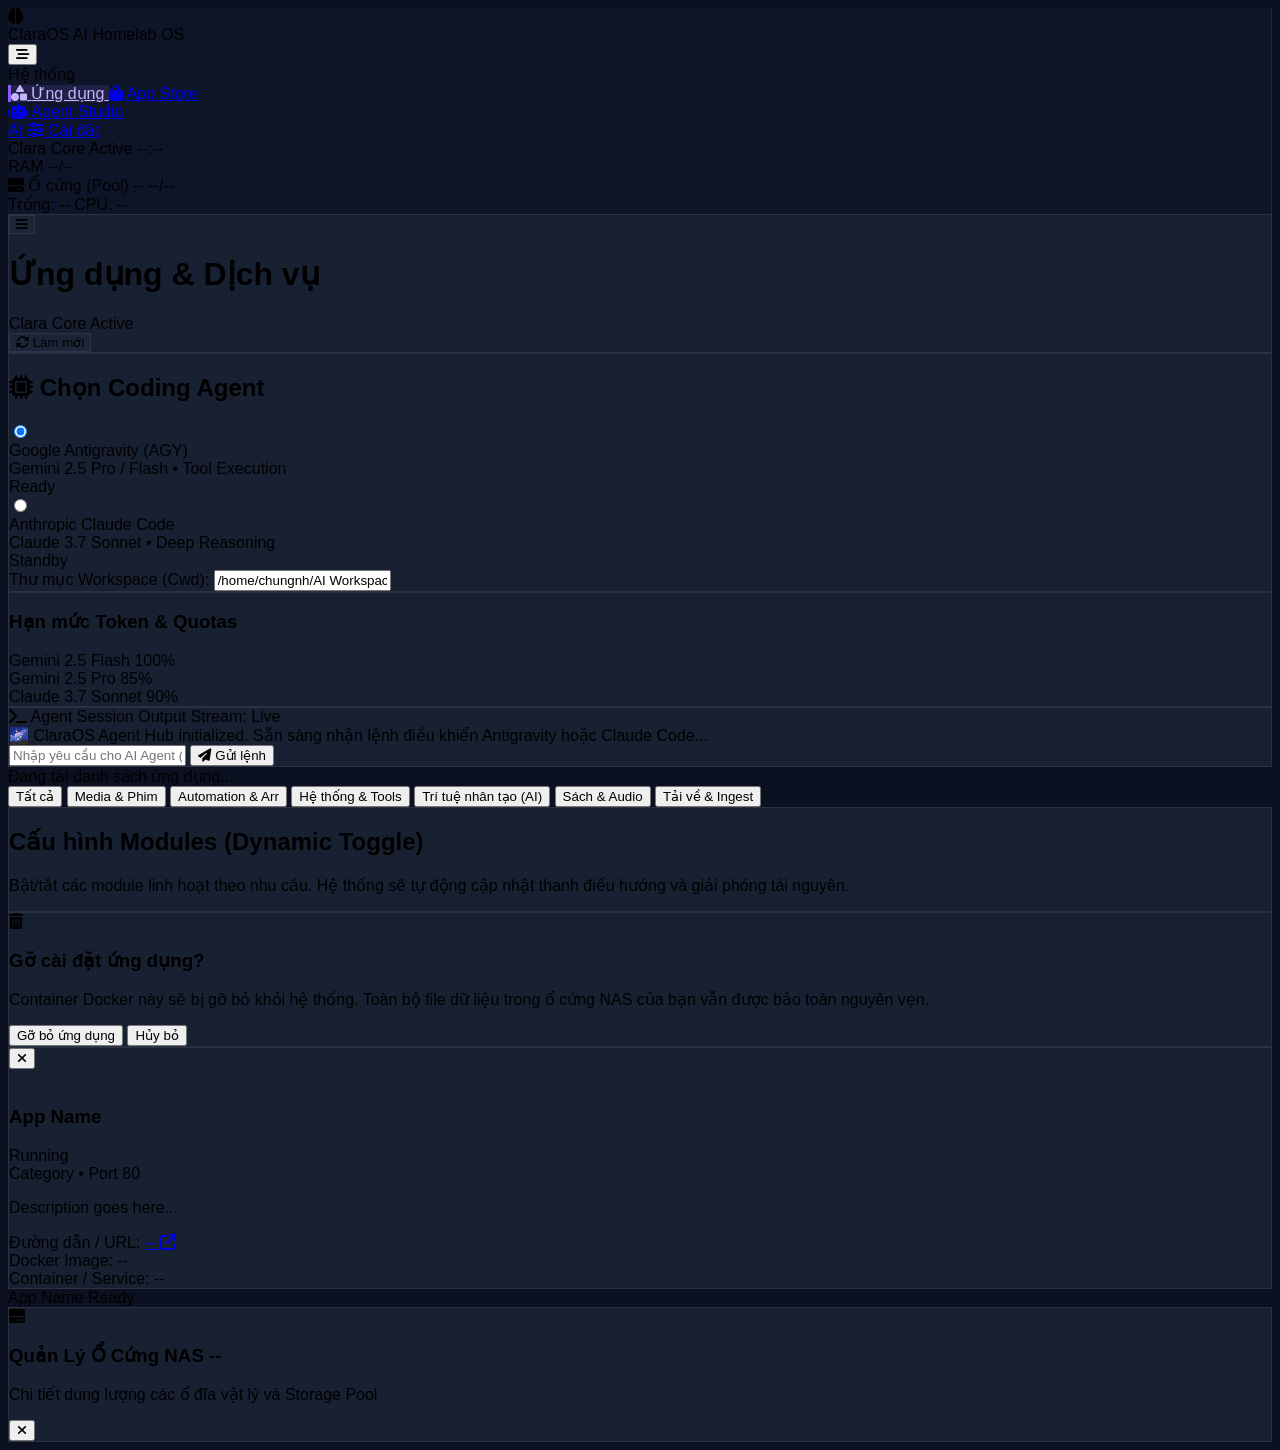
==== claraos/web/static/index.html @ 1bfeb71e "refactor(store): move search & sync into top header and remove redundant banner" ====
<!DOCTYPE html>
<html lang="vi" class="dark">
<head>
  <meta charset="UTF-8">
  <meta name="viewport" content="width=device-width, initial-scale=1.0">
  <title>ClaraOS - The AI-Native Homelab Operating System</title>
  <link rel="icon" type="image/svg+xml" href="data:image/svg+xml,%3Csvg xmlns='http://www.w3.org/2000/svg' viewBox='0 0 32 32'%3E%3Cdefs%3E%3ClinearGradient id='g' x1='0%25' y1='0%25' x2='100%25' y2='100%25'%3E%3Cstop offset='0%25' stop-color='%2306b6d4'/%3E%3Cstop offset='100%25' stop-color='%238b5cf6'/%3E%3C/linearGradient%3E%3C/defs%3E%3Crect width='32' height='32' rx='8' fill='url(%23g)'/%3E%3Cpath d='M16 6l8 4.6v9.2L16 24.4l-8-4.6v-9.2z' fill='none' stroke='%23ffffff' stroke-width='2' stroke-linejoin='round'/%3E%3Cpath d='M16 6v9.2m0 0l8 4.6m-8-4.6l-8 4.6' fill='none' stroke='%23ffffff' stroke-width='2' stroke-linejoin='round'/%3E%3Ccircle cx='16' cy='15.2' r='2' fill='%2338bdf8'/%3E%3C/svg%3E">
  <script src="https://cdn.tailwindcss.com"></script>
  <link rel="stylesheet" href="https://cdnjs.cloudflare.com/ajax/libs/font-awesome/6.4.0/css/all.min.css">
  <script>
    tailwind.config = {
      darkMode: 'class',
      theme: {
        extend: {
          colors: {
            brand: { 50: '#eef2ff', 500: '#8b5cf6', 600: '#7c3aed', 700: '#6d28d9' },
            dark: { 800: '#1e293b', 850: '#151f30', 900: '#0f172a' }
          }
        }
      }
    }
  </script>
  <style>
    body { background-color: #0b1120; font-family: -apple-system, BlinkMacSystemFont, "Segoe UI", Roboto, sans-serif; }
    .glass-panel { background: rgba(30, 41, 59, 0.7); backdrop-filter: blur(12px); border: 1px solid rgba(255, 255, 255, 0.08); }
    .glass-sidebar { background: rgba(15, 23, 42, 0.95); backdrop-filter: blur(16px); border-right: 1px solid rgba(255, 255, 255, 0.08); }
    .nav-item.active { background: rgba(139, 92, 246, 0.15); border-left: 3px solid #8b5cf6; color: #c4b5fd; }
    .nav-item:hover:not(.active) { background: rgba(255, 255, 255, 0.04); }
  </style>
</head>
<body class="text-slate-200 flex h-screen overflow-hidden antialiased select-none">

  <!-- Mobile Backdrop Overlay -->
  <div id="sidebar-backdrop" onclick="toggleMobileSidebar(false)" class="hidden fixed inset-0 bg-black/70 backdrop-blur-sm z-30 md:hidden transition-opacity"></div>

  <!-- SIDEBAR (AriaNg Style / Mobile Responsive Drawer) -->
  <aside id="sidebar" class="glass-sidebar w-64 flex flex-col justify-between transition-transform duration-300 z-40 shrink-0 fixed md:static inset-y-0 left-0 -translate-x-full md:translate-x-0 shadow-2xl md:shadow-none">
    <div class="overflow-y-auto">
      <!-- Brand Header -->
      <div class="h-16 flex items-center justify-between px-4 border-b border-slate-800/80">
        <div id="sidebar-brand-box" class="flex items-center gap-3 min-w-0">
          <div class="w-9 h-9 rounded-xl bg-gradient-to-tr from-purple-600 to-indigo-500 flex items-center justify-center text-white shadow-lg shadow-purple-500/30 shrink-0">
            <i class="fa-solid fa-brain text-lg"></i>
          </div>
          <div class="min-w-0">
            <span class="font-bold text-lg tracking-wide bg-gradient-to-r from-white via-purple-200 to-slate-400 bg-clip-text text-transparent truncate block">ClaraOS</span>
            <span class="text-[9px] uppercase tracking-wider block font-semibold text-purple-400 -mt-0.5 truncate">AI Homelab OS</span>
          </div>
        </div>
        <button id="toggle-sidebar" onclick="if(window.innerWidth < 768) toggleMobileSidebar(false);" class="text-slate-400 hover:text-white p-1 rounded-lg hover:bg-slate-800 transition shrink-0 ml-2" title="Đóng menu">
          <i class="fa-solid fa-bars-staggered"></i>
        </button>
      </div>

      <!-- Navigation Tabs -->
      <nav class="p-3 space-y-1" id="nav-list">
        
        <!-- SECTION: OS NAVIGATION -->
        <div class="px-3 pt-2 pb-1 text-[11px] font-semibold text-slate-500 uppercase tracking-wider">Hệ thống</div>

        <!-- Màn hình ứng dụng chính -->
        <a href="#apps" data-tab="apps" class="nav-item active flex items-center gap-3 px-3 py-2.5 rounded-lg text-sm font-medium text-slate-300 transition">
          <i class="fa-solid fa-shapes text-cyan-400 w-5 text-center"></i>
          <span>Ứng dụng</span>
        </a>

        <!-- App Store trong Sidebar -->
        <a href="#store" onclick="switchTab('store'); return false;" data-tab="store" class="nav-item flex items-center gap-3 px-3 py-2.5 rounded-lg text-sm font-medium text-slate-400 hover:text-white transition">
          <i class="fa-solid fa-bag-shopping text-cyan-400 w-5 text-center"></i>
          <span>App Store</span>
        </a>

        <!-- Trợ lý AI -->
        <a href="#agents" data-tab="agents" class="nav-item flex items-center justify-between px-3 py-2.5 rounded-lg text-sm font-medium text-slate-400 transition group">
          <div class="flex items-center gap-3">
            <i class="fa-solid fa-robot text-purple-400 w-5 text-center"></i>
            <span>Agent Studio</span>
          </div>
          <span class="text-[10px] bg-purple-500/20 text-purple-300 px-2 py-0.5 rounded-full font-mono">AI</span>
        </a>

        <!-- Cài đặt -->
        <a href="#settings" data-tab="settings" class="nav-item flex items-center gap-3 px-3 py-2.5 rounded-lg text-sm font-medium text-slate-400 transition">
          <i class="fa-solid fa-sliders text-amber-400 w-5 text-center"></i>
          <span>Cài đặt</span>
        </a>
      </nav>
    </div>

    <!-- System Status Footer -->
    <div class="p-3.5 border-t border-slate-800/80 bg-slate-900/60 space-y-2.5">
      <!-- Status & Uptime -->
      <div class="flex items-center justify-between text-xs text-slate-400">
        <span class="flex items-center gap-1.5 font-medium"><span class="w-2 h-2 rounded-full bg-purple-400 animate-pulse"></span> Clara Core Active</span>
        <span id="sys-uptime" class="font-mono text-[11px] text-slate-400">--:--</span>
      </div>

      <!-- RAM Metric -->
      <div class="space-y-1">
        <div class="flex justify-between text-[10px] text-slate-400 font-mono">
          <span>RAM</span>
          <span id="sys-ram-txt">--/--</span>
        </div>
        <div class="w-full bg-slate-800 rounded-full h-1.5 overflow-hidden">
          <div id="sys-ram-bar" class="bg-purple-500 h-1.5 rounded-full transition-all duration-300" style="width: 0%"></div>
        </div>
      </div>

      <!-- Storage Pool (Ổ cứng) Metric -->
      <div onclick="openDisksModal()" class="space-y-1 cursor-pointer group hover:bg-slate-800/40 p-1.5 -mx-1.5 rounded-xl transition" title="Bấm để xem chi tiết các ổ đĩa NAS">
        <div class="flex justify-between text-[10px] text-slate-400 font-mono">
          <span class="flex items-center gap-1 group-hover:text-cyan-300 transition">
            <i class="fa-solid fa-hard-drive text-[9px] text-cyan-400"></i> 
            <span>Ổ cứng (Pool)</span>
            <span id="sys-disks-count-badge" class="text-[9px] bg-slate-800 text-slate-400 px-1 rounded font-mono group-hover:bg-cyan-500/20 group-hover:text-cyan-300">--</span>
          </span>
          <span id="sys-disk-txt" class="group-hover:text-white transition">--/--</span>
        </div>
        <div class="w-full bg-slate-800 rounded-full h-1.5 overflow-hidden">
          <div id="sys-disk-bar" class="bg-cyan-500 h-1.5 rounded-full transition-all duration-300" style="width: 0%"></div>
        </div>
      </div>

      <!-- Bottom Line: Trống & CPU -->
      <div class="flex justify-between text-[10px] text-slate-500 font-mono pt-0.5">
        <span>Trống: <span id="sys-disk-free" class="text-slate-300 font-semibold">--</span></span>
        <span>CPU: <span id="sys-cpu-txt" class="text-slate-300 font-semibold">--</span></span>
      </div>
    </div>
  </aside>

  <!-- MAIN CONTENT AREA -->
  <main class="flex-1 flex flex-col min-w-0 overflow-y-auto">
    <!-- Top Navbar -->
    <header class="h-16 glass-panel border-x-0 border-t-0 flex items-center justify-between px-4 sm:px-6 shrink-0 sticky top-0 z-20">
      <div class="flex items-center gap-2.5 sm:gap-3 min-w-0">
        <!-- Mobile Sidebar Toggle Hamburger Button -->
        <button id="mobile-menu-btn" onclick="toggleMobileSidebar(true)" class="md:hidden w-9 h-9 rounded-xl glass-panel border border-slate-700/60 flex items-center justify-center text-slate-300 hover:text-white shrink-0 active:scale-95 transition" aria-label="Mở menu">
          <i class="fa-solid fa-bars text-sm"></i>
        </button>
        <h1 id="page-title" class="text-base sm:text-lg font-bold text-white truncate">Ứng dụng</h1>
        <span id="module-status-badge" class="hidden sm:inline-flex text-[11px] sm:text-xs px-2 sm:px-2.5 py-0.5 rounded-full font-medium bg-emerald-500/10 text-emerald-400 border border-emerald-500/20 shrink-0">Active</span>
      </div>
      <div id="header-actions" class="flex items-center gap-2.5">
        <button onclick="refreshCurrentTab()" class="px-3.5 py-1.5 text-xs font-medium rounded-xl glass-panel hover:bg-slate-700/50 text-slate-300 transition flex items-center gap-1.5">
          <i class="fa-solid fa-rotate text-slate-400"></i> Làm mới
        </button>
      </div>
    </header>

    <!-- TAB: AGENTS STUDIO -->
    <div id="tab-agents" class="tab-pane hidden p-6 space-y-6">
      <div class="grid grid-cols-1 lg:grid-cols-3 gap-6">
        
        <!-- Left: Agent Selector & Controls -->
        <div class="space-y-4">
          <div class="glass-panel p-5 rounded-2xl space-y-4 border-l-4 border-purple-500">
            <h2 class="text-sm font-bold text-white uppercase tracking-wider flex items-center gap-2">
              <i class="fa-solid fa-microchip text-purple-400"></i> Chọn Coding Agent
            </h2>
            <div class="space-y-2" id="agent-engine-selector">
              <label class="flex items-center justify-between p-3 rounded-xl border border-purple-500/40 bg-purple-500/10 cursor-pointer">
                <div class="flex items-center gap-3">
                  <input type="radio" name="agent_choice" value="antigravity" checked class="text-purple-600 focus:ring-purple-500">
                  <div>
                    <div class="text-sm font-bold text-white">Google Antigravity (AGY)</div>
                    <div class="text-[11px] text-slate-400">Gemini 2.5 Pro / Flash • Tool Execution</div>
                  </div>
                </div>
                <span class="text-xs text-emerald-400 font-mono font-medium">Ready</span>
              </label>

              <label class="flex items-center justify-between p-3 rounded-xl border border-slate-800 bg-slate-900/40 hover:bg-slate-800/40 cursor-pointer">
                <div class="flex items-center gap-3">
                  <input type="radio" name="agent_choice" value="claude" class="text-purple-600 focus:ring-purple-500">
                  <div>
                    <div class="text-sm font-bold text-white">Anthropic Claude Code</div>
                    <div class="text-[11px] text-slate-400">Claude 3.7 Sonnet • Deep Reasoning</div>
                  </div>
                </div>
                <span class="text-xs text-indigo-400 font-mono font-medium">Standby</span>
              </label>
            </div>

            <div>
              <label class="block text-xs font-semibold text-slate-400 mb-1">Thư mục Workspace (Cwd):</label>
              <input type="text" id="agent-workspace-input" value="/home/chungnh/AI Workspace" class="w-full bg-slate-900 border border-slate-700/80 rounded-xl px-3 py-2 text-xs text-slate-200 font-mono focus:outline-none focus:border-purple-500">
            </div>
          </div>

          <!-- Token Quotas Card -->
          <div class="glass-panel p-5 rounded-2xl space-y-3">
            <h3 class="text-xs font-bold text-slate-400 uppercase tracking-wider">Hạn mức Token & Quotas</h3>
            <div class="space-y-2 text-xs">
              <div class="flex justify-between items-center py-1 border-b border-slate-800/60">
                <span class="text-slate-300">Gemini 2.5 Flash</span>
                <span class="text-emerald-400 font-mono font-bold">100%</span>
              </div>
              <div class="flex justify-between items-center py-1 border-b border-slate-800/60">
                <span class="text-slate-300">Gemini 2.5 Pro</span>
                <span class="text-emerald-400 font-mono font-bold">85%</span>
              </div>
              <div class="flex justify-between items-center py-1">
                <span class="text-slate-300">Claude 3.7 Sonnet</span>
                <span class="text-purple-400 font-mono font-bold">90%</span>
              </div>
            </div>
          </div>
        </div>

        <!-- Right: Interactive Prompt & Terminal / Output -->
        <div class="lg:col-span-2 glass-panel p-5 rounded-2xl flex flex-col justify-between h-[650px]">
          <div class="border-b border-slate-800 pb-3 flex justify-between items-center">
            <span class="text-xs font-semibold text-slate-400 uppercase tracking-wider flex items-center gap-2">
              <i class="fa-solid fa-terminal text-purple-400"></i> Agent Session Output
            </span>
            <span class="text-[11px] text-slate-500 font-mono">Stream: Live</span>
          </div>

          <!-- Output Console -->
          <div id="agent-console" class="flex-1 my-3 bg-slate-950/80 rounded-xl p-4 font-mono text-xs text-slate-300 overflow-y-auto space-y-2 border border-slate-800/80">
            <div class="text-purple-400">🌌 ClaraOS Agent Hub initialized. Sẵn sàng nhận lệnh điều khiển Antigravity hoặc Claude Code...</div>
          </div>

          <!-- Prompt Box -->
          <div class="space-y-2 pt-2">
            <div class="flex gap-2">
              <input type="text" id="agent-prompt-input" placeholder="Nhập yêu cầu cho AI Agent (Ví dụ: Kiểm tra tiến trình rclone, audit code, tối ưu database)..." class="flex-1 bg-slate-900 border border-slate-700/80 rounded-xl px-4 py-3 text-sm text-slate-200 focus:outline-none focus:border-purple-500">
              <button onclick="sendAgentPrompt()" class="px-5 py-3 bg-purple-600 hover:bg-purple-500 text-white text-sm font-semibold rounded-xl shadow-lg transition flex items-center gap-2">
                <i class="fa-solid fa-paper-plane"></i> Gửi lệnh
              </button>
            </div>
          </div>
        </div>

      </div>
    </div>

    <!-- TAB: APPS & DOCKER -->
    <div id="tab-apps" class="tab-pane p-3 sm:p-6 md:p-8 space-y-4">
      <!-- App Launcher Grid (macOS Launchpad / iPadOS Style) -->
      <div id="app-catalog-grid" class="grid grid-cols-3 sm:grid-cols-4 md:grid-cols-5 lg:grid-cols-6 xl:grid-cols-7 2xl:grid-cols-8 gap-y-7 sm:gap-y-12 gap-x-2.5 sm:gap-x-8 justify-items-center w-full py-4 sm:py-8 px-1 sm:px-4">
        <div class="col-span-full py-12 text-center text-slate-500 text-sm">Đang tải danh sách ứng dụng...</div>
      </div>
    </div>

    <!-- TAB: APP STORE -->
    <div id="tab-store" class="tab-pane hidden p-4 sm:p-6 md:p-8 space-y-4 w-full">
      <!-- Category Pills Filter -->
      <div class="flex items-center gap-2 overflow-x-auto pb-1" id="store-category-filters">
        <button onclick="setStoreCategory('all')" data-cat="all" class="store-cat-btn px-4 py-2 rounded-xl text-xs font-semibold transition bg-cyan-600 text-white shadow-md shadow-cyan-600/20">Tất cả</button>
        <button onclick="setStoreCategory('Media')" data-cat="Media" class="store-cat-btn px-4 py-2 rounded-xl text-xs font-medium transition bg-slate-800/80 text-slate-400 hover:text-white border border-slate-700/50">Media & Phim</button>
        <button onclick="setStoreCategory('Automation')" data-cat="Automation" class="store-cat-btn px-4 py-2 rounded-xl text-xs font-medium transition bg-slate-800/80 text-slate-400 hover:text-white border border-slate-700/50">Automation & Arr</button>
        <button onclick="setStoreCategory('Tools')" data-cat="Tools" class="store-cat-btn px-4 py-2 rounded-xl text-xs font-medium transition bg-slate-800/80 text-slate-400 hover:text-white border border-slate-700/50">Hệ thống & Tools</button>
        <button onclick="setStoreCategory('AI')" data-cat="AI" class="store-cat-btn px-4 py-2 rounded-xl text-xs font-medium transition bg-slate-800/80 text-slate-400 hover:text-white border border-slate-700/50">Trí tuệ nhân tạo (AI)</button>
        <button onclick="setStoreCategory('Books')" data-cat="Books" class="store-cat-btn px-4 py-2 rounded-xl text-xs font-medium transition bg-slate-800/80 text-slate-400 hover:text-white border border-slate-700/50">Sách & Audio</button>
        <button onclick="setStoreCategory('Downloads')" data-cat="Downloads" class="store-cat-btn px-4 py-2 rounded-xl text-xs font-medium transition bg-slate-800/80 text-slate-400 hover:text-white border border-slate-700/50">Tải về & Ingest</button>
      </div>

      <!-- Store Items Grid -->
      <div id="store-items-grid" class="grid grid-cols-1 md:grid-cols-2 lg:grid-cols-3 gap-4">
        <!-- Injected via JavaScript -->
      </div>
    </div>

    <!-- TAB: SETTINGS & MODULE TOGGLE -->
    <div id="tab-settings" class="tab-pane hidden p-6 space-y-6">
      <div class="glass-panel p-6 rounded-2xl space-y-6">
        <div>
          <h2 class="text-lg font-bold text-white mb-1">Cấu hình Modules (Dynamic Toggle)</h2>
          <p class="text-xs text-slate-400">Bật/tắt các module linh hoạt theo nhu cầu. Hệ thống sẽ tự động cập nhật thanh điều hướng và giải phóng tài nguyên.</p>
        </div>

        <div id="module-toggle-list" class="grid grid-cols-1 md:grid-cols-3 gap-4">
          <!-- Rendered dynamically -->
        </div>
      </div>
    </div>

  </main>

  <!-- iOS-Style Uninstall Confirmation Modal -->
  <div id="modal-uninstall" class="fixed inset-0 z-50 flex items-center justify-center p-4 bg-black/60 backdrop-blur-sm hidden transition-opacity">
    <div class="glass-panel w-full max-w-sm rounded-2xl p-6 border border-slate-700/80 shadow-2xl space-y-4 text-center transform scale-95 transition-transform">
      <div class="w-12 h-12 rounded-full bg-rose-500/10 text-rose-400 flex items-center justify-center mx-auto text-xl border border-rose-500/20">
        <i class="fa-solid fa-trash-can"></i>
      </div>
      <div>
        <h3 id="modal-uninstall-title" class="text-base font-bold text-white">Gỡ cài đặt ứng dụng?</h3>
        <p class="text-xs text-slate-400 mt-1.5 leading-relaxed">
          Container Docker này sẽ bị gỡ bỏ khỏi hệ thống. Toàn bộ file dữ liệu trong ổ cứng NAS của bạn vẫn được bảo toàn nguyên vẹn.
        </p>
      </div>
      <div class="space-y-2 pt-2">
        <button id="modal-btn-confirm-delete" class="w-full py-2.5 bg-rose-600 hover:bg-rose-500 text-white text-xs font-bold rounded-xl transition shadow-lg shadow-rose-600/30">
          Gỡ bỏ ứng dụng
        </button>
        <button onclick="closeUninstallModal()" class="w-full py-2 bg-slate-800 hover:bg-slate-700 text-slate-300 text-xs font-semibold rounded-xl transition">
          Hủy bỏ
        </button>
      </div>
    </div>
  </div>

  <!-- APP DETAIL POPUP MODAL -->
  <div id="modal-app-detail" onclick="if(event.target === this) closeAppDetail()" class="hidden fixed inset-0 z-50 bg-black/75 backdrop-blur-md flex items-center justify-center p-4 sm:p-6 animate-in fade-in duration-150">
    <div class="glass-panel w-full max-w-lg rounded-3xl border border-slate-700/80 shadow-2xl overflow-hidden bg-slate-900/95 flex flex-col">
      <!-- Header with Background Glow -->
      <div class="p-6 border-b border-slate-800/80 relative overflow-hidden bg-gradient-to-b from-slate-800/40 to-transparent">
        <button onclick="closeAppDetail()" class="absolute top-5 right-5 w-8 h-8 rounded-full bg-slate-800/80 hover:bg-slate-700 text-slate-400 hover:text-white flex items-center justify-center transition">
          <i class="fa-solid fa-xmark text-sm"></i>
        </button>

        <div class="flex items-start gap-4">
          <!-- Squircle Icon Container -->
          <div id="detail-app-icon-box" class="w-20 h-20 rounded-[22px] bg-gradient-to-br from-slate-800 to-slate-900 border border-white/10 p-3.5 shrink-0 flex items-center justify-center shadow-lg relative">
            <img id="detail-app-icon" src="" alt="" class="w-full h-full object-contain filter drop-shadow">
          </div>
          
          <div class="min-w-0 pr-6">
            <div class="flex items-center gap-2 flex-wrap">
              <h3 id="detail-app-name" class="text-xl font-bold text-white truncate">App Name</h3>
              <span id="detail-app-status-badge" class="text-[10px] font-mono px-2 py-0.5 rounded-full bg-emerald-500/10 text-emerald-400 border border-emerald-500/20">Running</span>
            </div>
            <div class="flex items-center gap-2 mt-1">
              <span id="detail-app-category" class="text-xs text-cyan-400 font-medium">Category</span>
              <span class="text-slate-600">•</span>
              <span id="detail-app-port" class="text-xs text-slate-400 font-mono">Port 80</span>
            </div>
            <p id="detail-app-desc" class="text-xs text-slate-300 mt-2 leading-relaxed line-clamp-3">Description goes here...</p>
          </div>
        </div>
      </div>

      <!-- Metadata Body -->
      <div class="p-6 space-y-4 text-xs">
        <div class="bg-slate-950/60 rounded-2xl p-4 border border-slate-800/80 space-y-2.5 font-mono">
          <div class="flex justify-between items-center text-slate-400">
            <span class="text-slate-500">Đường dẫn / URL:</span>
            <a id="detail-app-url-link" href="#" target="_blank" rel="noopener noreferrer" class="text-cyan-400 hover:underline truncate max-w-[240px] flex items-center gap-1">
              <span id="detail-app-url-txt">--</span>
              <i class="fa-solid fa-arrow-up-right-from-square text-[10px]"></i>
            </a>
          </div>
          <div class="flex justify-between items-center text-slate-400">
            <span class="text-slate-500">Docker Image:</span>
            <span id="detail-app-image" class="text-slate-200 truncate max-w-[240px]">--</span>
          </div>
          <div class="flex justify-between items-center text-slate-400">
            <span class="text-slate-500">Container / Service:</span>
            <span id="detail-app-container" class="text-slate-200 truncate max-w-[240px]">--</span>
          </div>
        </div>

        <!-- Action Buttons in Modal Footer -->
        <div id="detail-app-actions" class="pt-2 flex items-center gap-2 w-full">
          <!-- Rendered dynamically -->
        </div>
      </div>
    </div>
  </div>

  <!-- App Context Menu (Right-click Popup) -->
  <div id="app-context-menu" class="hidden fixed z-50 min-w-[210px] bg-slate-900/95 backdrop-blur-xl border border-slate-700/80 shadow-2xl rounded-2xl p-1.5 text-xs text-slate-200 font-medium select-none shadow-black/80">
    <div class="px-3 py-2 font-bold text-slate-400 border-b border-slate-800/80 text-[11px] truncate flex items-center justify-between">
      <span id="context-menu-name" class="truncate text-white font-semibold">App Name</span>
      <span id="context-menu-status" class="text-[10px] font-mono px-1.5 py-0.5 rounded bg-slate-800 text-slate-400">Ready</span>
    </div>
    <div id="context-menu-actions" class="py-1 space-y-0.5">
      <!-- Injected dynamically -->
    </div>
  </div>

  <!-- ALL DISKS BREAKDOWN MODAL -->
  <div id="modal-disks" onclick="if(event.target === this) closeDisksModal()" class="hidden fixed inset-0 z-50 bg-black/75 backdrop-blur-md flex items-center justify-center p-4 sm:p-6 animate-in fade-in duration-150">
    <div class="glass-panel w-full max-w-xl rounded-3xl border border-slate-700/80 shadow-2xl overflow-hidden bg-slate-900/95 flex flex-col">
      <!-- Modal Header -->
      <div class="p-6 border-b border-slate-800/80 flex items-center justify-between bg-slate-900/50">
        <div class="flex items-center gap-3">
          <div class="w-10 h-10 rounded-2xl bg-cyan-500/10 text-cyan-400 flex items-center justify-center text-lg border border-cyan-500/20 shadow-md shadow-cyan-500/10">
            <i class="fa-solid fa-hard-drive"></i>
          </div>
          <div>
            <h3 class="text-base font-bold text-white flex items-center gap-2">
              Quản Lý Ổ Cứng NAS
              <span id="disks-modal-count" class="text-[10px] font-mono bg-cyan-500/10 text-cyan-300 px-2 py-0.5 rounded-full border border-cyan-500/20">--</span>
            </h3>
            <p class="text-xs text-slate-400">Chi tiết dung lượng các ổ đĩa vật lý và Storage Pool</p>
          </div>
        </div>
        <button onclick="closeDisksModal()" class="w-8 h-8 rounded-full bg-slate-800 hover:bg-slate-700 text-slate-400 hover:text-white flex items-center justify-center transition">
          <i class="fa-solid fa-xmark text-sm"></i>
        </button>
      </div>

      <!-- Disks List Body -->
      <div class="p-6 overflow-y-auto max-h-[70vh] space-y-3" id="disks-modal-list">
        <!-- Rendered dynamically -->
      </div>
    </div>
  </div>

  <script>
    let currentTab = 'apps';
    let appCatalogMap = {};
    let currentDisksData = [];

    const COMPOSE_FILE_UUIDS = {
      'prowlarr': '9f8e8f42-3c5a-4072-9564-8d036e308424',
      'plex': 'd563f297-6b32-45a8-b040-9cce362c93f4',
      'calibre-web': '0811ec4f-13f7-4d51-b21a-73b605f0f55d',
      'jellyfin': '5e6e3fec-92c2-46e2-a730-a49bdf7873f2',
      'sonarr': '6325250f-9c37-4312-8e9d-9e065b32fd69',
      'radarr': '5d2ce306-fcbd-4e5a-b3df-a37a15353ef0',
      'jellyseerr': '9a18f138-fa1c-4737-9b57-7fd8a2321f46',
      'filebrowser': 'fead0825-8752-4ed6-b114-0335be6f3984',
      'file': 'fead0825-8752-4ed6-b114-0335be6f3984',
      'agy-manager': 'ff0639fa-7d27-494c-9eb3-e773c16c2033',
      'torbox': '17844f34-f4a5-4d55-a204-69c27b1f78f2',
      'debrid-ingest': '17844f34-f4a5-4d55-a204-69c27b1f78f2',
      'media-organizer': '4447bde7-3520-447a-a095-0d2115b01ace',
      'cloud-sync': '9b5d3880-60b8-4c2f-b472-bb5cf202970a',
      'rclone': '9b5d3880-60b8-4c2f-b472-bb5cf202970a',
      'claraos': 'bdbf710a-9bf1-4ba6-ab52-617971cab3e4'
    };

    function openComposeEdit(appId) {
      const uuid = COMPOSE_FILE_UUIDS[appId];
      const host = window.location.hostname;
      let omvBase = '';
      if (isLocalOrIp(host)) {
        omvBase = `http://${host}:80`;
      } else {
        const parts = host.split('.');
        const baseDomain = parts.length > 2 ? parts.slice(-2).join('.') : host;
        omvBase = `${window.location.protocol}//omv.${baseDomain}`;
      }
      const targetUrl = uuid 
        ? `${omvBase}/#/services/compose/files/edit/${uuid}`
        : `${omvBase}/#/services/compose/files`;
      window.open(targetUrl, '_blank', 'noopener,noreferrer');
    }

    function openDisksModal() {
      renderDisksModal();
      const m = document.getElementById('modal-disks');
      if (m) m.classList.remove('hidden');
    }

    function closeDisksModal() {
      const m = document.getElementById('modal-disks');
      if (m) m.classList.add('hidden');
    }

    function renderDisksModal() {
      const list = document.getElementById('disks-modal-list');
      if (!list) return;

      if (!currentDisksData || currentDisksData.length === 0) {
        list.innerHTML = '<div class="py-8 text-center text-slate-500 text-sm">Đang tải dữ liệu ổ đĩa...</div>';
        return;
      }

      list.innerHTML = currentDisksData.map(d => {
        const pct = Math.round(d.percent);
        let barColor = 'bg-cyan-500';
        let badgeColor = 'bg-cyan-500/10 text-cyan-400 border-cyan-500/20';
        let icon = 'fa-hard-drive';

        if (d.type === 'SSD') {
          badgeColor = 'bg-purple-500/10 text-purple-400 border-purple-500/20';
          icon = 'fa-microchip';
        } else if (d.type === 'Pool') {
          badgeColor = 'bg-blue-500/10 text-blue-400 border-blue-500/20';
          icon = 'fa-layer-group';
        }

        if (pct >= 95) {
          barColor = 'bg-rose-500';
        } else if (pct >= 85) {
          barColor = 'bg-amber-500';
        }

        return `
          <div class="p-4 rounded-2xl bg-slate-800/40 border border-slate-700/60 hover:border-slate-600 transition flex flex-col gap-2.5">
            <div class="flex items-center justify-between">
              <div class="flex items-center gap-2.5">
                <div class="w-8 h-8 rounded-xl bg-slate-800 border border-slate-700/50 flex items-center justify-center text-slate-300">
                  <i class="fa-solid ${icon} text-xs"></i>
                </div>
                <div>
                  <div class="text-sm font-bold text-white flex items-center gap-2">
                    ${d.name}
                    <span class="text-[10px] font-mono px-2 py-0.5 rounded-full border ${badgeColor}">${d.type}</span>
                  </div>
                  <div class="text-[11px] font-mono text-slate-400">${d.path}</div>
                </div>
              </div>
              <div class="text-right">
                <div class="text-xs font-mono font-semibold text-white">${d.used_human} / ${d.total_human}</div>
                <div class="text-[10px] font-mono text-slate-400">Còn trống: <span class="text-emerald-400 font-semibold">${d.free_human}</span></div>
              </div>
            </div>

            <!-- Progress Bar -->
            <div class="space-y-1">
              <div class="flex justify-between text-[10px] font-mono text-slate-400">
                <span>Đã sử dụng</span>
                <span class="${pct >= 90 ? 'text-rose-400 font-bold' : ''}">${pct}%</span>
              </div>
              <div class="w-full bg-slate-800 rounded-full h-2 overflow-hidden border border-slate-700/40">
                <div class="${barColor} h-2 rounded-full transition-all duration-500" style="width: ${pct}%"></div>
              </div>
            </div>
          </div>
        `;
      }).join('');
    }

    const NATIVE_TAB_MAP = {
      'agents': 'agents',
      'settings': 'settings'
    };

    const APP_SHELLS = {
      apps: {
        title: 'ClaraOS',
        subtitle: 'AI Homelab OS',
        icon: 'fa-brain',
        iconGradient: 'from-purple-600 to-indigo-500 shadow-purple-500/30',
        docTitle: 'ClaraOS - The AI-Native Homelab Operating System',
        headerTitle: 'Ứng dụng & Dịch vụ',
        badgeText: 'Clara Core Active',
        badgeClass: 'bg-purple-500/10 text-purple-400 border border-purple-500/20',
        navHtml: `
          <div class="px-3 pt-2 pb-1 text-[11px] font-semibold text-slate-500 uppercase tracking-wider">Hệ thống</div>
          <a href="#apps" onclick="switchTab('apps'); return false;" data-tab="apps" class="nav-item active flex items-center gap-3 px-3 py-2.5 rounded-lg text-sm font-medium text-white bg-slate-800/80 transition">
            <i class="fa-solid fa-shapes text-cyan-400 w-5 text-center"></i>
            <span>Ứng dụng</span>
          </a>
          <a href="#store" onclick="switchTab('store'); return false;" data-tab="store" class="nav-item flex items-center gap-3 px-3 py-2.5 rounded-lg text-sm font-medium text-slate-400 hover:text-white transition">
            <i class="fa-solid fa-bag-shopping text-cyan-400 w-5 text-center"></i>
            <span>App Store</span>
          </a>
          <a href="#agents" onclick="switchTab('agents'); return false;" data-tab="agents" class="nav-item flex items-center justify-between px-3 py-2.5 rounded-lg text-sm font-medium text-slate-400 hover:text-white transition group">
            <div class="flex items-center gap-3">
              <i class="fa-solid fa-robot text-purple-400 w-5 text-center"></i>
              <span>Agent Studio</span>
            </div>
            <span class="text-[10px] bg-purple-500/20 text-purple-300 px-2 py-0.5 rounded-full font-mono">AI</span>
          </a>
          <a href="#settings" onclick="switchTab('settings'); return false;" data-tab="settings" class="nav-item flex items-center gap-3 px-3 py-2.5 rounded-lg text-sm font-medium text-slate-400 hover:text-white transition">
            <i class="fa-solid fa-sliders text-amber-400 w-5 text-center"></i>
            <span>Cài đặt</span>
          </a>
        `,
        headerActionsHtml: `
          <button onclick="refreshCurrentTab()" class="px-3.5 py-1.5 text-xs font-medium rounded-xl glass-panel hover:bg-slate-700/50 text-slate-300 transition flex items-center gap-1.5">
            <i class="fa-solid fa-rotate text-slate-400"></i> Làm mới
          </button>
        `
      },
      store: {
        title: 'ClaraOS',
        subtitle: 'AI Homelab OS',
        icon: 'fa-bag-shopping',
        iconGradient: 'from-cyan-600 to-blue-500 shadow-cyan-500/30',
        docTitle: 'App Store - ClaraOS',
        headerTitle: 'App Store',
        badgeText: '450 Apps',
        badgeClass: 'bg-cyan-500/10 text-cyan-300 border border-cyan-500/20 font-mono',
        navHtml: `
          <div class="px-3 pt-2 pb-1 text-[11px] font-semibold text-slate-500 uppercase tracking-wider">Hệ thống</div>
          <a href="#apps" onclick="switchTab('apps'); return false;" data-tab="apps" class="nav-item flex items-center gap-3 px-3 py-2.5 rounded-lg text-sm font-medium text-slate-400 hover:text-white transition">
            <i class="fa-solid fa-shapes text-cyan-400 w-5 text-center"></i>
            <span>Ứng dụng</span>
          </a>
          <a href="#store" onclick="switchTab('store'); return false;" data-tab="store" class="nav-item active flex items-center gap-3 px-3 py-2.5 rounded-lg text-sm font-medium text-white bg-slate-800/80 transition">
            <i class="fa-solid fa-bag-shopping text-cyan-400 w-5 text-center"></i>
            <span>App Store</span>
          </a>
          <a href="#agents" onclick="switchTab('agents'); return false;" data-tab="agents" class="nav-item flex items-center justify-between px-3 py-2.5 rounded-lg text-sm font-medium text-slate-400 hover:text-white transition group">
            <div class="flex items-center gap-3">
              <i class="fa-solid fa-robot text-purple-400 w-5 text-center"></i>
              <span>Agent Studio</span>
            </div>
            <span class="text-[10px] bg-purple-500/20 text-purple-300 px-2 py-0.5 rounded-full font-mono">AI</span>
          </a>
          <a href="#settings" onclick="switchTab('settings'); return false;" data-tab="settings" class="nav-item flex items-center gap-3 px-3 py-2.5 rounded-lg text-sm font-medium text-slate-400 hover:text-white transition">
            <i class="fa-solid fa-sliders text-amber-400 w-5 text-center"></i>
            <span>Cài đặt</span>
          </a>
        `,
        headerActionsHtml: `
          <div class="flex items-center gap-2">
            <div class="relative w-40 sm:w-56 md:w-64">
              <i class="fa-solid fa-magnifying-glass absolute left-3 top-1/2 -translate-y-1/2 text-slate-400 text-xs"></i>
              <input type="text" id="store-search-input" oninput="filterStoreCatalog()" placeholder="Tìm kiếm ứng dụng, image..."
                     class="w-full bg-slate-900/90 border border-slate-700/70 rounded-xl pl-8 pr-3 py-1.5 text-xs text-white placeholder-slate-500 focus:outline-none focus:border-cyan-400 transition shadow-inner">
            </div>
            <button onclick="syncStoreCatalog(this)" class="px-3 py-1.5 text-xs font-semibold rounded-xl bg-cyan-500/10 hover:bg-cyan-500/20 text-cyan-300 border border-cyan-500/30 transition flex items-center gap-1.5 shrink-0 shadow-sm" title="Đồng bộ 450+ ứng dụng từ cộng đồng">
              <i class="fa-solid fa-arrows-rotate text-xs"></i>
              <span class="hidden sm:inline">Đồng bộ</span>
            </button>
          </div>
        `
      },
      agents: {
        title: 'Agent Studio',
        subtitle: 'Autonomous AI Agents',
        icon: 'fa-robot',
        iconGradient: 'from-purple-600 to-indigo-500 shadow-purple-500/30',
        docTitle: 'Agent Studio - ClaraOS',
        headerTitle: 'Clara AI Agent Studio',
        badgeText: 'Hub Active',
        badgeClass: 'bg-purple-500/10 text-purple-400 border border-purple-500/20',
        navHtml: `
          <a href="#apps" onclick="switchTab('apps'); return false;" class="flex items-center gap-2.5 px-3 py-2 rounded-xl text-xs font-semibold text-slate-400 hover:text-white hover:bg-slate-800 transition mb-3 border border-slate-800">
            <i class="fa-solid fa-arrow-left text-purple-400"></i>
            <span>← Quay về ClaraOS</span>
          </a>
          <div class="px-3 pt-2 pb-1 text-[11px] font-semibold text-purple-400 uppercase tracking-wider">Agent Studio</div>
          <a href="#console" class="nav-item active flex items-center gap-3 px-3 py-2.5 rounded-lg text-sm font-medium text-slate-200 transition">
            <i class="fa-solid fa-terminal text-purple-400 w-5 text-center"></i>
            <span>Coding Console</span>
          </a>
          <a href="#antigravity" class="nav-item flex items-center gap-3 px-3 py-2.5 rounded-lg text-sm font-medium text-slate-400 hover:text-white transition">
            <i class="fa-solid fa-microchip text-purple-400 w-5 text-center"></i>
            <span>Antigravity (AGY)</span>
          </a>
          <a href="#claude" class="nav-item flex items-center gap-3 px-3 py-2.5 rounded-lg text-sm font-medium text-slate-400 hover:text-white transition">
            <i class="fa-solid fa-brain text-purple-400 w-5 text-center"></i>
            <span>Claude Code</span>
          </a>
        `,
        headerActionsHtml: `
          <button onclick="document.getElementById('agent-console').innerHTML='<div class=\\'text-purple-400\\'>Console cleared. Sẵn sàng nhận lệnh mới.</div>';" class="px-3 py-1.5 text-xs font-medium rounded-xl glass-panel hover:bg-slate-700/50 text-slate-300 transition flex items-center gap-1.5">
            <i class="fa-solid fa-trash-can text-slate-400"></i> Xóa Console
          </button>
          <button onclick="switchTab('apps')" class="px-3 py-1.5 text-xs font-medium rounded-xl glass-panel hover:bg-slate-700/50 text-slate-300 transition flex items-center gap-1.5">
            <i class="fa-solid fa-house text-slate-400"></i> OS Home
          </button>
        `
      },
      settings: {
        title: 'Cài đặt Hệ thống',
        subtitle: 'ClaraOS Configuration',
        icon: 'fa-sliders',
        iconGradient: 'from-amber-600 to-orange-500 shadow-amber-500/30',
        docTitle: 'Cài đặt Hệ thống - ClaraOS',
        headerTitle: 'Cài đặt Hệ thống',
        badgeText: 'Config Mode',
        badgeClass: 'bg-amber-500/10 text-amber-400 border border-amber-500/20',
        navHtml: `
          <a href="#apps" onclick="switchTab('apps'); return false;" class="flex items-center gap-2.5 px-3 py-2 rounded-xl text-xs font-semibold text-slate-400 hover:text-white hover:bg-slate-800 transition mb-3 border border-slate-800">
            <i class="fa-solid fa-arrow-left text-amber-400"></i>
            <span>← Quay về ClaraOS</span>
          </a>
          <div class="px-3 pt-2 pb-1 text-[11px] font-semibold text-amber-400 uppercase tracking-wider">Cấu hình Hệ thống</div>
          <a href="#modules" class="nav-item active flex items-center gap-3 px-3 py-2.5 rounded-lg text-sm font-medium text-slate-200 transition">
            <i class="fa-solid fa-cubes text-amber-400 w-5 text-center"></i>
            <span>Quản lý Modules</span>
          </a>
        `,
        headerActionsHtml: `
          <button onclick="switchTab('apps')" class="px-3 py-1.5 text-xs font-medium rounded-xl glass-panel hover:bg-slate-700/50 text-slate-300 transition flex items-center gap-1.5">
            <i class="fa-solid fa-house text-slate-400"></i> OS Home
          </button>
        `
      }
    };

    function renderAppShell(tab) {
      const shell = APP_SHELLS[tab] || APP_SHELLS['apps'];

      // 1. Update Document Title
      document.title = shell.docTitle;

      // 2. Update Sidebar Brand Box
      const brandBox = document.getElementById('sidebar-brand-box');
      if (brandBox) {
        brandBox.innerHTML = `
          <div class="w-9 h-9 rounded-xl bg-gradient-to-tr ${shell.iconGradient} flex items-center justify-center text-white shadow-lg shrink-0">
            <i class="fa-solid ${shell.icon} text-lg"></i>
          </div>
          <div class="min-w-0">
            <span class="font-bold text-lg tracking-wide bg-gradient-to-r from-white via-slate-200 to-slate-400 bg-clip-text text-transparent truncate block">${shell.title}</span>
            <span class="text-[9px] uppercase tracking-wider block font-semibold text-slate-400 -mt-0.5 truncate">${shell.subtitle}</span>
          </div>
        `;
      }

      // 3. Update Sidebar Nav List
      const navList = document.getElementById('nav-list');
      if (navList) {
        navList.innerHTML = shell.navHtml;
      }

      // 4. Update Header Title & Status Badge
      const pageTitle = document.getElementById('page-title');
      if (pageTitle) pageTitle.textContent = shell.headerTitle;

      const badge = document.getElementById('module-status-badge');
      if (badge) {
        badge.textContent = shell.badgeText;
        badge.className = `text-xs px-2.5 py-0.5 rounded-full font-medium ${shell.badgeClass}`;
      }

      // 5. Update Header Actions
      const headerActions = document.getElementById('header-actions');
      if (headerActions) {
        headerActions.innerHTML = shell.headerActionsHtml;
      }
    }

    function toggleMobileSidebar(open) {
      const sidebar = document.getElementById('sidebar');
      const backdrop = document.getElementById('sidebar-backdrop');
      if (!sidebar) return;

      const isClosed = sidebar.classList.contains('-translate-x-full');
      const shouldOpen = open !== undefined ? open : isClosed;

      if (shouldOpen) {
        sidebar.classList.remove('-translate-x-full');
        if (backdrop) backdrop.classList.remove('hidden');
      } else {
        sidebar.classList.add('-translate-x-full');
        if (backdrop) backdrop.classList.add('hidden');
      }
    }

    function switchTab(tab) {
      if (window.innerWidth < 768) {
        toggleMobileSidebar(false);
      }

      const targetTab = NATIVE_TAB_MAP[tab] || tab;
      currentTab = targetTab;

      // Update URL hash without scroll jumps
      if (window.location.hash !== '#' + targetTab) {
        history.replaceState(null, '', '#' + targetTab);
      }

      // Hide all panes and display active one
      document.querySelectorAll('.tab-pane').forEach(p => p.classList.add('hidden'));
      const activePane = document.getElementById(`tab-${targetTab}`);
      if (activePane) activePane.classList.remove('hidden');

      // Transform UI shell to the selected app
      renderAppShell(targetTab);

      if (targetTab === 'store') {
        renderStoreItems();
      }

      refreshCurrentTab();
    }

    function prewarmAppConnections(catalog) {
      const host = window.location.hostname;
      if (isLocalOrIp(host)) return;
      const parts = host.split('.');
      const baseDomain = parts.length > 2 ? parts.slice(-2).join('.') : host;

      catalog.forEach(app => {
        if (!app.native) {
          const sub = app.subdomain || app.id;
          const origin = `${window.location.protocol}//${sub}.${baseDomain}`;
          
          if (!document.querySelector(`link[rel="dns-prefetch"][href="${origin}"]`)) {
            const dns = document.createElement('link');
            dns.rel = 'dns-prefetch';
            dns.href = origin;
            document.head.appendChild(dns);
          }

          if (!document.querySelector(`link[rel="preconnect"][href="${origin}"]`)) {
            const preconnect = document.createElement('link');
            preconnect.rel = 'preconnect';
            preconnect.href = origin;
            preconnect.crossOrigin = 'anonymous';
            document.head.appendChild(preconnect);
          }
        }
      });
    }

    function prewarmApp(url, isNative) {
      if (isNative || !url || url.startsWith('/#')) return;
      try {
        const u = new URL(url);
        const origin = u.origin;
        if (!document.querySelector(`link[rel="preconnect"][href="${origin}"]`)) {
          const p = document.createElement('link');
          p.rel = 'preconnect';
          p.href = origin;
          p.crossOrigin = 'anonymous';
          document.head.appendChild(p);
        }
      } catch (e) {}
    }

    function handleAppClick(e, appId, isRunning, url, isNative) {
      if (e.target.closest('#app-context-menu')) return;

      if (isNative) {
        e.preventDefault();
        const targetTab = NATIVE_TAB_MAP[appId] || appId;
        switchTab(targetTab);
        return;
      }

      if (!isRunning) {
        e.preventDefault();
        const spinner = document.getElementById(`launcher-spinner-${appId}`);
        if (spinner) spinner.classList.remove('hidden');
        controlApp(appId, 'start').finally(() => {
          if (spinner) spinner.classList.add('hidden');
        });
        return;
      }

      // If running, provide instant tactile click feedback spinner on icon while opening in new tab
      const spinner = document.getElementById(`launcher-spinner-${appId}`);
      if (spinner) {
        spinner.classList.remove('hidden');
        setTimeout(() => { if (spinner) spinner.classList.add('hidden'); }, 1200);
      }
    }

    async function sendAgentPrompt() {
      const input = document.getElementById('agent-prompt-input');
      const prompt = input.value.trim();
      if (!prompt) return;

      const consoleBox = document.getElementById('agent-console');
      const selectedEngine = document.querySelector('input[name="agent_choice"]:checked')?.value || 'antigravity';
      const workspace = document.getElementById('agent-workspace-input').value;

      consoleBox.innerHTML += `<div class="text-white mt-2 font-bold">User: ${prompt}</div>`;
      consoleBox.innerHTML += `<div class="text-purple-300 animate-pulse">Running ${selectedEngine} in ${workspace}...</div>`;
      consoleBox.scrollTop = consoleBox.scrollHeight;
      input.value = '';

      try {
        const res = await fetch('/api/modules/agents/prompt', {
          method: 'POST',
          headers: { 'Content-Type': 'application/json' },
          body: JSON.stringify({ engine: selectedEngine, prompt: prompt, workspace: workspace })
        });
        const d = await res.json();
        consoleBox.innerHTML += `<div class="text-emerald-400 whitespace-pre-wrap">${d.output}</div>`;
        consoleBox.scrollTop = consoleBox.scrollHeight;
      } catch (e) {
        consoleBox.innerHTML += `<div class="text-rose-400">Error executing agent: ${e.message}</div>`;
      }
    }

    function isLocalOrIp(host) {
      if (!host || host === 'localhost' || host === '127.0.0.1') return true;
      const ipv4Pattern = /^(?:25[0-5]|2[0-4]\d|1\d\d|[1-9]?\d)(?:\.(?:25[0-5]|2[0-4]\d|1\d\d|[1-9]?\d)){3}$/;
      if (ipv4Pattern.test(host)) return true;
      if (host.includes(':')) return true;
      return false;
    }

    function getAppUrl(app) {
      if (app.native) {
        return app.url;
      }
      const host = window.location.hostname;
      if (isLocalOrIp(host)) {
        return `http://${host}:${app.default_port}`;
      } else {
        const parts = host.split('.');
        const baseDomain = parts.length > 2 ? parts.slice(-2).join('.') : host;
        const sub = app.subdomain || app.id;
        return `${window.location.protocol}//${sub}.${baseDomain}`;
      }
    }

    function getAppEndpointLabel(app) {
      if (app.native) return 'Core Module';
      const host = window.location.hostname;
      if (isLocalOrIp(host)) {
        return `:${app.default_port}`;
      } else {
        const parts = host.split('.');
        const baseDomain = parts.length > 2 ? parts.slice(-2).join('.') : host;
        const sub = app.subdomain || app.id;
        return `${sub}.${baseDomain}`;
      }
    }

    function openAppContextMenu(e, appId) {
      e.preventDefault();
      e.stopPropagation();

      const app = appCatalogMap[appId];
      if (!app) return;

      const appUrl = getAppUrl(app);
      const menu = document.getElementById('app-context-menu');
      const title = document.getElementById('context-menu-name');
      const statusEl = document.getElementById('context-menu-status');
      const actionsBox = document.getElementById('context-menu-actions');

      title.textContent = app.name;
      
      if (app.native) {
        statusEl.textContent = 'Core';
        statusEl.className = 'text-[10px] font-mono px-1.5 py-0.5 rounded bg-purple-500/20 text-purple-300';
      } else if (app.protected || app.manageable === false) {
        statusEl.textContent = 'Hệ thống';
        statusEl.className = 'text-[10px] font-mono px-1.5 py-0.5 rounded bg-blue-500/20 text-blue-300';
      } else if (app.is_running) {
        statusEl.textContent = 'Đang chạy';
        statusEl.className = 'text-[10px] font-mono px-1.5 py-0.5 rounded bg-emerald-500/20 text-emerald-400';
      } else if (app.installed) {
        statusEl.textContent = 'Đã dừng';
        statusEl.className = 'text-[10px] font-mono px-1.5 py-0.5 rounded bg-amber-500/20 text-amber-400';
      } else {
        statusEl.textContent = 'Chưa cài';
        statusEl.className = 'text-[10px] font-mono px-1.5 py-0.5 rounded bg-slate-800 text-slate-400';
      }

      let actionsHtml = '';

      // 0. Xem thông tin chi tiết
      actionsHtml += `
        <button onclick="openAppDetail('${app.id}'); closeContextMenu();" 
                class="w-full flex items-center gap-2.5 px-3 py-2 rounded-xl text-slate-200 hover:text-white hover:bg-slate-800 text-left transition font-semibold">
          <i class="fa-solid fa-circle-info text-cyan-400 w-4 text-center"></i>
          <span>Xem thông tin chi tiết</span>
        </button>
        <div class="h-px bg-slate-800/80 my-1"></div>
      `;

      // 1. Mở ứng dụng
      actionsHtml += `
        <button onclick="openAppDirect('${app.id}'); closeContextMenu();" 
                class="w-full flex items-center gap-2.5 px-3 py-2 rounded-xl text-slate-200 hover:text-white hover:bg-cyan-500/20 text-left transition font-semibold">
          <i class="fa-solid fa-arrow-up-right-from-square text-cyan-400 w-4 text-center"></i>
          <span>Mở ứng dụng</span>
        </button>
      `;

      // 2. Chỉnh sửa Docker Compose (nếu có cấu hình trong OpenMediaVault Compose)
      if (COMPOSE_FILE_UUIDS[app.id]) {
        actionsHtml += `
          <button onclick="openComposeEdit('${app.id}'); closeContextMenu();" 
                  class="w-full flex items-center gap-2.5 px-3 py-2 rounded-xl text-slate-200 hover:text-white hover:bg-slate-800 text-left transition">
            <i class="fa-solid fa-code text-cyan-400 w-4 text-center"></i>
            <span>Sửa Docker Compose</span>
          </button>
        `;
      }

      // 3. Các hành động quản lý Docker
      const canManage = app.manageable !== false && !app.protected;

      if (canManage) {
        if (app.is_running) {
          actionsHtml += `
            <button onclick="controlApp('${app.id}', 'restart'); closeContextMenu();" 
                    class="w-full flex items-center gap-2.5 px-3 py-2 rounded-xl text-slate-200 hover:text-white hover:bg-indigo-500/20 text-left transition">
              <i class="fa-solid fa-rotate-right text-indigo-400 w-4 text-center"></i>
              <span>Khởi động lại</span>
            </button>
            <button onclick="controlApp('${app.id}', 'stop'); closeContextMenu();" 
                    class="w-full flex items-center gap-2.5 px-3 py-2 rounded-xl text-slate-200 hover:text-white hover:bg-amber-500/20 text-left transition">
              <i class="fa-solid fa-stop text-amber-400 w-4 text-center"></i>
              <span>Dừng ứng dụng</span>
            </button>
          `;
        } else if (app.installed) {
          actionsHtml += `
            <button onclick="controlApp('${app.id}', 'start'); closeContextMenu();" 
                    class="w-full flex items-center gap-2.5 px-3 py-2 rounded-xl text-slate-200 hover:text-white hover:bg-emerald-500/20 text-left transition">
              <i class="fa-solid fa-play text-emerald-400 w-4 text-center"></i>
              <span>Khởi động ứng dụng</span>
            </button>
          `;
        }
      }

      // 3. Sao chép URL
      actionsHtml += `
        <div class="h-px bg-slate-800/80 my-1"></div>
        <button onclick="copyToClipboard('${appUrl}'); closeContextMenu();" 
                class="w-full flex items-center gap-2.5 px-3 py-2 rounded-xl text-slate-300 hover:text-white hover:bg-slate-800 text-left transition">
          <i class="fa-solid fa-copy text-slate-400 w-4 text-center"></i>
          <span>Sao chép liên kết</span>
        </button>
      `;

      // 4. Gỡ cài đặt (CHỈ hiện khi app có quyền quản lý và đã cài đặt)
      if (canManage && app.installed) {
        actionsHtml += `
          <div class="h-px bg-slate-800/80 my-1"></div>
          <button onclick="confirmUninstall('${app.id}', '${app.name}'); closeContextMenu();" 
                  class="w-full flex items-center gap-2.5 px-3 py-2 rounded-xl text-rose-400 hover:text-rose-300 hover:bg-rose-500/20 text-left transition">
            <i class="fa-solid fa-trash-can text-rose-400 w-4 text-center"></i>
            <span>Gỡ cài đặt</span>
          </button>
        `;
      }

      actionsBox.innerHTML = actionsHtml;

      // Position popup clamped within viewport
      menu.classList.remove('hidden');
      const menuWidth = 210;
      const menuHeight = 240;
      let posX = e.clientX;
      let posY = e.clientY;

      if (posX + menuWidth > window.innerWidth) {
        posX = window.innerWidth - menuWidth - 16;
      }
      if (posY + menuHeight > window.innerHeight) {
        posY = window.innerHeight - menuHeight - 16;
      }

      menu.style.left = `${Math.max(12, posX)}px`;
      menu.style.top = `${Math.max(12, posY)}px`;
    }

    function closeContextMenu() {
      const menu = document.getElementById('app-context-menu');
      if (menu) menu.classList.add('hidden');
    }

    function copyToClipboard(text) {
      navigator.clipboard.writeText(text);
    }

    // APP STORE CONTROLLER & APP DETAIL MODAL
    let storeSelectedCategory = 'all';
    let storeSearchTerm = '';

    function openAppStore() {
      switchTab('store');
    }

    function closeAppStore() {
      switchTab('apps');
    }

    function setStoreCategory(cat) {
      storeSelectedCategory = cat;
      document.querySelectorAll('.store-cat-btn').forEach(b => {
        if (b.dataset.cat === cat) {
          b.className = 'store-cat-btn px-4 py-2 rounded-xl text-xs font-semibold transition bg-cyan-600 text-white shadow-md shadow-cyan-600/20';
        } else {
          b.className = 'store-cat-btn px-4 py-2 rounded-xl text-xs font-medium transition bg-slate-800/80 text-slate-400 hover:text-white border border-slate-700/50';
        }
      });
      renderStoreItems();
    }

    function filterStoreCatalog() {
      storeSearchTerm = (document.getElementById('store-search-input')?.value || '').toLowerCase().trim();
      renderStoreItems();
    }

    function renderStoreItems() {
      const container = document.getElementById('store-items-grid');
      if (!container) return;

      const list = Object.values(appCatalogMap).filter(app => {
        const cat = app.category || '';
        const matchesCategory = storeSelectedCategory === 'all' || 
          cat.toLowerCase() === storeSelectedCategory.toLowerCase() ||
          (storeSelectedCategory === 'Tools' && (cat === 'System' || cat === 'Tools')) ||
          (storeSelectedCategory === 'Downloads' && (cat.includes('Download') || cat === 'Downloads')) ||
          (storeSelectedCategory === 'Media' && (cat.includes('Media') || cat === 'Media workflow')) ||
          (storeSelectedCategory === 'Automation' && (cat.includes('Automation') || cat === 'Arr'));
        const matchesSearch = !storeSearchTerm || 
                              app.name.toLowerCase().includes(storeSearchTerm) || 
                              (app.description && app.description.toLowerCase().includes(storeSearchTerm)) ||
                              (app.image && app.image.toLowerCase().includes(storeSearchTerm));
        return matchesCategory && matchesSearch;
      });

      if (list.length === 0) {
        container.innerHTML = '<div class="col-span-full py-12 text-center text-slate-500 text-sm">Không tìm thấy ứng dụng phù hợp trong kho</div>';
        return;
      }

      const badge = document.getElementById('module-status-badge');
      if (badge && currentTab === 'store') {
        badge.textContent = `${list.length} Apps`;
      }

      container.innerHTML = list.map(app => {
        const isInstalled = Boolean(app.installed);
        const canManage = app.manageable !== false && !app.protected;

        let actionsHtml = '';
        if (isInstalled) {
          actionsHtml = canManage ? `
            <button onclick="event.stopPropagation(); confirmUninstall('${app.id}', '${app.name}')" title="Gỡ cài đặt" class="w-8 h-8 rounded-xl bg-rose-500/10 hover:bg-rose-500/20 text-rose-400 hover:text-rose-300 flex items-center justify-center transition border border-rose-500/30">
              <i class="fa-solid fa-trash-can text-xs"></i>
            </button>
          ` : '';
        } else {
          actionsHtml = `
            <button onclick="event.stopPropagation(); installAppFromStore('${app.id}', this)" title="Cài đặt ứng dụng" class="h-8 px-3.5 rounded-xl bg-gradient-to-r from-cyan-600 to-blue-600 hover:from-cyan-500 hover:to-blue-500 text-white text-xs font-semibold flex items-center gap-1.5 shadow-md shadow-cyan-600/20 transition">
              <i class="fa-solid fa-cloud-arrow-down text-xs"></i>
              <span>Cài</span>
            </button>
          `;
        }

        const cardAction = `openAppDetail('${app.id}')`;
        const cardTitle = `${app.name} (Bấm để xem chi tiết ứng dụng)`;
        const logoUrl = app.logo || `https://cdn.jsdelivr.net/gh/walkxcode/dashboard-icons/png/${app.logo_id || app.id}.png`;
        const imagePath = app.image || (app.container_name ? `${app.container_name}:latest` : '') || 'docker.io/library/custom:latest';

        return `
          <div onclick="${cardAction}" title="${cardTitle}" class="bg-slate-900/80 hover:bg-slate-850 border border-slate-800 hover:border-slate-700/80 rounded-2xl p-4 flex items-center justify-between gap-3.5 transition shadow-sm cursor-pointer group">
            <div class="flex items-center gap-3.5 min-w-0">
              <div class="w-12 h-12 rounded-2xl bg-slate-800/90 border border-slate-700/40 p-2 shrink-0 flex items-center justify-center shadow group-hover:scale-105 transition-transform">
                <img src="${logoUrl}" 
                     alt="${app.name}" 
                     class="w-full h-full object-contain filter drop-shadow"
                     onerror="this.onerror=null; this.parentElement.innerHTML='<i class=\\'fa-solid ${app.icon || 'fa-cubes'} text-cyan-400 text-xl\\'></i>';">
              </div>
              <div class="min-w-0">
                <div class="flex items-center gap-2">
                  <h4 class="font-bold text-sm text-white truncate group-hover:text-cyan-300 transition">${app.name}</h4>
                  <span class="text-[10px] font-mono px-2 py-0.5 rounded-full bg-slate-800 text-slate-400 shrink-0">${app.category}</span>
                </div>
                <p class="text-xs text-slate-400 truncate mt-0.5" title="${app.description || ''}">${app.description || 'Không có mô tả'}</p>
                <div class="text-[10px] text-slate-500 font-mono mt-1 truncate flex items-center gap-1.5" title="${imagePath}">
                  <i class="fa-brands fa-docker text-slate-600 text-xs shrink-0"></i>
                  <span class="truncate">${imagePath}</span>
                </div>
              </div>
            </div>

            <div class="shrink-0 flex items-center gap-1.5">
              ${actionsHtml}
            </div>
          </div>
        `;
      }).join('');
    }

    async function syncStoreCatalog(btn) {
      const origText = btn ? btn.innerHTML : '';
      if (btn) {
        btn.disabled = true;
        btn.innerHTML = '<i class="fa-solid fa-spinner fa-spin text-slate-400"></i> Đang đồng bộ...';
      }
      try {
        const res = await fetch('/api/modules/apps/catalog/sync', { method: 'POST' });
        const d = await res.json();
        await loadAppCatalog(true);
        renderStoreItems();
      } catch (err) {
        console.error('Lỗi sync catalog:', err);
      } finally {
        if (btn) {
          btn.disabled = false;
          btn.innerHTML = origText;
        }
      }
    }

    async function installAppFromStore(appId, btn) {
      if (btn) {
        btn.disabled = true;
        btn.innerHTML = '<i class="fa-solid fa-spinner fa-spin text-xs"></i> Cài...';
      }
      try {
        await controlApp(appId, 'install');
        renderStoreItems();
        if (currentTab === 'apps') loadAppCatalog();
      } catch (e) {
        alert('Lỗi cài đặt: ' + (e.message || e));
        if (btn) {
          btn.disabled = false;
          btn.innerHTML = '<i class="fa-solid fa-cloud-arrow-down text-xs"></i> Cài';
        }
      }
    }

    // APP DETAIL MODAL CONTROLLER
    function openAppDetail(appId) {
      const app = appCatalogMap[appId];
      if (!app) return;

      const appUrl = getAppUrl(app);
      const isNative = Boolean(app.native);
      const targetTab = NATIVE_TAB_MAP[app.id] || app.id;

      // Set icon
      const iconImg = document.getElementById('detail-app-icon');
      const iconBox = document.getElementById('detail-app-icon-box');
      if (iconImg) {
        iconImg.src = `https://cdn.jsdelivr.net/gh/walkxcode/dashboard-icons/png/${app.logo_id || app.id}.png`;
        iconImg.alt = app.name;
        iconImg.onerror = function() {
          this.onerror = null;
          if (iconBox) iconBox.innerHTML = `<i class="fa-solid ${app.icon || 'fa-cubes'} text-cyan-400 text-3xl"></i>`;
        };
      }

      // Set titles
      document.getElementById('detail-app-name').textContent = app.name;
      document.getElementById('detail-app-desc').textContent = app.description || 'Không có mô tả chi tiết.';
      document.getElementById('detail-app-category').textContent = app.category || 'General';
      
      const isInstalled = Boolean(app.installed || app.is_running);

      const portEl = document.getElementById('detail-app-port');
      if (portEl) {
        if (app.default_port) {
          portEl.textContent = isInstalled ? `Port ${app.default_port}` : `Port dự kiến ${app.default_port}`;
        } else {
          portEl.textContent = isInstalled ? 'Host / Web UI' : 'Chưa cấu hình port';
        }
      }

      // Set status badge
      const statusBadge = document.getElementById('detail-app-status-badge');
      if (statusBadge) {
        if (app.is_running) {
          statusBadge.className = 'text-[10px] font-mono px-2.5 py-0.5 rounded-full bg-emerald-500/10 text-emerald-400 border border-emerald-500/20 flex items-center gap-1.5';
          statusBadge.innerHTML = '<span class="w-1.5 h-1.5 rounded-full bg-emerald-400 animate-pulse"></span> Đang chạy';
        } else if (app.installed) {
          statusBadge.className = 'text-[10px] font-mono px-2.5 py-0.5 rounded-full bg-amber-500/10 text-amber-400 border border-amber-500/20 flex items-center gap-1.5';
          statusBadge.innerHTML = '<span class="w-1.5 h-1.5 rounded-full bg-amber-400"></span> Đã dừng';
        } else {
          statusBadge.className = 'text-[10px] font-mono px-2.5 py-0.5 rounded-full bg-slate-800 text-slate-400 border border-slate-700 flex items-center gap-1.5';
          statusBadge.innerHTML = '<span class="w-1.5 h-1.5 rounded-full bg-slate-500"></span> Chưa cài';
        }
      }

      // URL links
      const urlTxt = document.getElementById('detail-app-url-txt');
      const urlLink = document.getElementById('detail-app-url-link');
      if (urlTxt && urlLink) {
        const icon = urlLink.querySelector('i');
        if (isInstalled) {
          urlTxt.textContent = appUrl;
          urlLink.href = appUrl;
          urlLink.target = '_blank';
          urlLink.className = 'text-cyan-400 hover:underline truncate max-w-[240px] flex items-center gap-1';
          if (icon) icon.classList.remove('hidden');
        } else {
          urlTxt.textContent = 'Chưa cài đặt';
          urlLink.removeAttribute('href');
          urlLink.removeAttribute('target');
          urlLink.className = 'text-slate-500 italic truncate max-w-[240px] flex items-center gap-1 cursor-default select-none';
          if (icon) icon.classList.add('hidden');
        }
      }

      // Docker Image & Container
      const imgEl = document.getElementById('detail-app-image');
      if (imgEl) imgEl.textContent = app.image || (app.protected ? 'Dịch vụ hệ thống' : 'Dịch vụ NAS');

      const cEl = document.getElementById('detail-app-container');
      if (cEl) {
        if (isInstalled) {
          cEl.textContent = app.container_name || app.id;
          cEl.className = 'text-slate-200 truncate max-w-[240px]';
        } else {
          cEl.textContent = `${app.container_name || app.id} (chưa tạo)`;
          cEl.className = 'text-slate-500 italic truncate max-w-[240px]';
        }
      }

      // Actions
      const actionsEl = document.getElementById('detail-app-actions');
      if (actionsEl) {
        let html = '';

        if (app.installed || app.is_running) {
          html += `
            <button onclick="closeAppDetail(); openAppDirect('${app.id}');" 
                    title="Mở ứng dụng"
                    class="flex-1 h-10 px-4 bg-gradient-to-r from-cyan-600 to-blue-600 hover:from-cyan-500 hover:to-blue-500 text-white font-bold rounded-xl transition flex items-center justify-center gap-2 shadow-lg shadow-cyan-600/30 whitespace-nowrap">
              <i class="fa-solid fa-arrow-up-right-from-square text-xs"></i>
              <span>Mở</span>
            </button>
          `;

          if (COMPOSE_FILE_UUIDS[app.id]) {
            html += `
              <button onclick="openComposeEdit('${app.id}'); closeAppDetail();" 
                      title="Sửa cấu hình Docker Compose trên OMV"
                      class="w-10 h-10 shrink-0 bg-slate-800 hover:bg-slate-700 text-cyan-400 hover:text-cyan-300 rounded-xl transition flex items-center justify-center border border-slate-700/60 shadow-sm">
                <i class="fa-solid fa-code text-sm"></i>
              </button>
            `;
          }

          const canManage = app.manageable !== false && !app.protected;
          if (canManage) {
            if (app.is_running) {
              html += `
                <button onclick="controlApp('${app.id}', 'restart'); closeAppDetail();" 
                        title="Khởi động lại ứng dụng"
                        class="w-10 h-10 shrink-0 bg-slate-800 hover:bg-slate-700 text-slate-300 hover:text-white rounded-xl transition flex items-center justify-center border border-slate-700/60 shadow-sm">
                  <i class="fa-solid fa-rotate text-sm"></i>
                </button>
                <button onclick="controlApp('${app.id}', 'stop'); closeAppDetail();" 
                        title="Dừng ứng dụng"
                        class="w-10 h-10 shrink-0 bg-slate-800 hover:bg-slate-700 text-amber-400 hover:text-amber-300 rounded-xl transition flex items-center justify-center border border-slate-700/60 shadow-sm">
                  <i class="fa-solid fa-stop text-sm"></i>
                </button>
              `;
            } else {
              html += `
                <button onclick="controlApp('${app.id}', 'start'); closeAppDetail();" 
                        title="Khởi chạy ứng dụng"
                        class="w-10 h-10 shrink-0 bg-emerald-600/20 hover:bg-emerald-600/30 text-emerald-400 rounded-xl transition flex items-center justify-center border border-emerald-500/30 shadow-sm">
                  <i class="fa-solid fa-play text-sm"></i>
                </button>
              `;
            }

            html += `
              <button onclick="closeAppDetail(); confirmUninstall('${app.id}', '${app.name}');" 
                      title="Gỡ cài đặt ứng dụng"
                      class="w-10 h-10 shrink-0 bg-rose-500/10 hover:bg-rose-500/20 text-rose-400 hover:text-rose-300 rounded-xl transition flex items-center justify-center border border-rose-500/30 shadow-sm">
                <i class="fa-solid fa-trash-can text-sm"></i>
              </button>
            `;
          }
        } else {
          html += `
            <button onclick="closeAppDetail(); installAppFromStore('${app.id}', null);" 
                    class="flex-1 h-10 px-4 bg-gradient-to-r from-cyan-600 to-blue-600 hover:from-cyan-500 hover:to-blue-500 text-white font-bold rounded-xl transition flex items-center justify-center gap-2 shadow-lg shadow-cyan-600/30 whitespace-nowrap">
              <i class="fa-solid fa-cloud-arrow-down text-sm"></i>
              <span>Cài đặt ứng dụng</span>
            </button>
          `;
        }

        actionsEl.innerHTML = html;
      }

      document.getElementById('modal-app-detail').classList.remove('hidden');
    }

    function closeAppDetail() {
      const modal = document.getElementById('modal-app-detail');
      if (modal) modal.classList.add('hidden');
    }

    function openAppDirect(appId) {
      const app = appCatalogMap[appId];
      if (!app) return;
      const appUrl = getAppUrl(app);

      // Visual feedback: show spinner briefly on the clicked card
      const spinner = document.getElementById(`launcher-spinner-${appId}`);
      if (spinner) {
        spinner.classList.remove('hidden');
        setTimeout(() => spinner.classList.add('hidden'), 1500);
      }

      if (!app.is_running && app.installed && app.manageable !== false) {
        controlApp(appId, 'start').then(() => {
          setTimeout(() => window.open(appUrl, '_blank', 'noopener,noreferrer'), 1200);
        });
      } else {
        window.open(appUrl, '_blank', 'noopener,noreferrer');
      }
    }

    document.addEventListener('click', (e) => {
      if (!e.target.closest('#app-context-menu')) {
        closeContextMenu();
      }
    });
    window.addEventListener('scroll', closeContextMenu, true);
    document.addEventListener('keydown', (e) => {
      if (e.key === 'Escape') {
        closeContextMenu();
        closeAppDetail();
        closeUninstallModal();
      }
    });

    let appCatalogCache = null;

    async function loadAppCatalog(force = false) {
      try {
        if (!force && appCatalogCache && appCatalogCache.length > 0) {
          renderAppCatalogGrid(appCatalogCache);
          if (currentTab === 'store') renderStoreItems();
          return;
        }
        const res = await fetch('/api/modules/apps/catalog');
        const d = await res.json();
        appCatalogCache = d.catalog;
        d.catalog.forEach(app => { appCatalogMap[app.id] = app; });
        renderAppCatalogGrid(d.catalog);
        if (currentTab === 'store') renderStoreItems();
        prewarmAppConnections(d.catalog);
      } catch (e) {}
    }

    function renderAppCatalogGrid(catalog) {
      const grid = document.getElementById('app-catalog-grid');
      if (!grid) return;

      // Only display apps that are installed/running AND have a Web GUI on the desktop launcher
      const desktopApps = catalog.filter(app => (app.installed || app.is_running) && app.has_gui !== false && app.id !== 'flaresolverr');

      if (desktopApps.length === 0) {
        grid.innerHTML = '<div class="col-span-full py-12 text-center text-slate-500 text-sm">Chưa có ứng dụng nào được cài đặt. Vào <button onclick="switchTab(\'store\')" class="text-cyan-400 underline font-semibold">App Store</button> để cài thêm.</div>';
        return;
      }

      grid.innerHTML = desktopApps.map(app => {
        const appUrl = getAppUrl(app);

        return `
          <div onclick="openAppDirect('${app.id}'); return false;"
               oncontextmenu="openAppContextMenu(event, '${app.id}')"
               onmouseenter="prewarmApp('${appUrl}', false)"
               class="app-launcher-item flex flex-col items-center justify-center text-center relative group cursor-pointer p-1 transition-all duration-150 select-none w-24 sm:w-28 md:w-36 focus:outline-none"
               title="${app.name} (Bấm để mở ứng dụng - Chuột phải để quản lý)">
            
            <!-- App Icon Squircle Container (macOS Launchpad / iPadOS Ratio) -->
            <div class="relative w-20 h-20 sm:w-24 sm:h-24 md:w-28 md:h-28 flex items-center justify-center">
              
              <!-- Squircle Icon Box -->
              <div class="w-full h-full rounded-[20px] sm:rounded-[24px] md:rounded-[28px] bg-gradient-to-br from-slate-800/90 via-slate-850/90 to-slate-900 border border-white/10 shadow-[0_8px_20px_-4px_rgba(0,0,0,0.5)] p-3 sm:p-4 md:p-5 flex items-center justify-center group-hover:scale-105 group-hover:border-cyan-400/40 group-hover:shadow-[0_12px_25px_rgba(6,182,212,0.2)] group-active:scale-95 transition-all duration-150 relative overflow-hidden">
                <img src="${app.logo || `https://cdn.jsdelivr.net/gh/walkxcode/dashboard-icons/png/${app.logo_id || app.id}.png`}" 
                     alt="${app.name}" 
                     loading="eager"
                     decoding="async"
                     class="w-full h-full object-contain filter drop-shadow-md transition-transform duration-150 group-hover:scale-105"
                     onerror="this.onerror=null; this.parentElement.innerHTML='<i class=\\'fa-solid ${app.icon || 'fa-cubes'} text-cyan-400 text-2xl sm:text-3xl md:text-4xl\\'></i>';">
                
                <!-- Instant Click / Launching Spinner Overlay -->
                <div id="launcher-spinner-${app.id}" class="hidden absolute inset-0 bg-slate-950/70 backdrop-blur-sm flex items-center justify-center text-cyan-400 transition-opacity">
                  <i class="fa-solid fa-circle-notch fa-spin text-xl sm:text-2xl"></i>
                </div>
              </div>
            </div>

            <!-- App Label / Name (macOS SF Typography style) -->
            <span class="font-medium text-[11px] sm:text-xs md:text-sm text-slate-100 mt-2 sm:mt-2.5 truncate w-full group-hover:text-cyan-300 transition text-center drop-shadow px-1">
              ${app.name}
            </span>

          </div>
        `;
      }).join('');
    }

    async function controlApp(appId, action) {
      await fetch(`/api/modules/apps/${appId}/${action}`, { method: 'POST' });
      await loadAppCatalog(true);
    }

    let pendingUninstallAppId = null;

    function confirmUninstall(appId, appName) {
      pendingUninstallAppId = appId;
      document.getElementById('modal-uninstall-title').textContent = `Gỡ cài đặt ${appName}?`;
      document.getElementById('modal-uninstall').classList.remove('hidden');
    }

    function closeUninstallModal() {
      pendingUninstallAppId = null;
      document.getElementById('modal-uninstall').classList.add('hidden');
    }

    document.getElementById('modal-btn-confirm-delete').onclick = async () => {
      if (!pendingUninstallAppId) return;
      const appId = pendingUninstallAppId;
      closeUninstallModal();
      await fetch(`/api/modules/apps/${appId}/uninstall`, { method: 'POST' });
      await loadAppCatalog(true);
      if (currentTab === 'store') renderStoreItems();
    };

    async function updateSystemStatus() {
      try {
        const res = await fetch('/api/system/status');
        const d = await res.json();
        const uptimeMin = Math.floor(d.uptime_seconds / 60);
        document.getElementById('sys-uptime').textContent = `${Math.floor(uptimeMin/60)}h ${uptimeMin%60}m`;
        document.getElementById('sys-cpu-txt').textContent = `${Math.round(d.cpu_percent)}%`;
        document.getElementById('sys-ram-txt').textContent = `${d.memory.used_gb}/${d.memory.total_gb}GB (${Math.round(d.memory.percent)}%)`;
        document.getElementById('sys-ram-bar').style.width = `${d.memory.percent}%`;

        if (d.disk) {
          const usedStr = d.disk.used_human || `${d.disk.used_gb}GB`;
          const totalStr = d.disk.total_human || `${d.disk.total_gb}GB`;
          const freeStr = d.disk.free_human || `${d.disk.free_gb}GB`;
          document.getElementById('sys-disk-txt').textContent = `${usedStr}/${totalStr} (${Math.round(d.disk.percent)}%)`;
          document.getElementById('sys-disk-free').textContent = freeStr;
          
          const diskBar = document.getElementById('sys-disk-bar');
          if (diskBar) {
            diskBar.style.width = `${d.disk.percent}%`;
            if (d.disk.percent >= 95) {
              diskBar.className = 'bg-rose-500 h-1.5 rounded-full transition-all duration-300';
            } else if (d.disk.percent >= 85) {
              diskBar.className = 'bg-amber-500 h-1.5 rounded-full transition-all duration-300';
            } else {
              diskBar.className = 'bg-cyan-500 h-1.5 rounded-full transition-all duration-300';
            }
          }
        }

        if (d.disks && d.disks.length > 0) {
          currentDisksData = d.disks;
          const badge = document.getElementById('sys-disks-count-badge');
          if (badge) badge.textContent = `${d.disks.length} ổ`;
          const modalCount = document.getElementById('disks-modal-count');
          if (modalCount) modalCount.textContent = `${d.disks.length} ổ đĩa`;
          
          const modal = document.getElementById('modal-disks');
          if (modal && !modal.classList.contains('hidden')) {
            renderDisksModal();
          }
        }
      } catch (e) {}
    }

    async function loadSyncStats() {
      try {
        const res = await fetch('/api/modules/sync/stats');
        if (!res.ok) return;
        const d = await res.json();
        document.getElementById('sync-speed-val').textContent = d.total_speed_human;
        document.getElementById('badge-sync-speed').textContent = d.total_speed_human;
        document.getElementById('sync-active-count').textContent = `${d.transfers.length} Tasks`;

        const tbody = document.getElementById('sync-task-table');
        if (d.all_tasks.length === 0) {
          tbody.innerHTML = '<tr><td colspan="6" class="px-5 py-6 text-center text-slate-500">Không có tiến trình rclone nào đang chạy.</td></tr>';
          return;
        }

        tbody.innerHTML = d.all_tasks.map(t => `
          <tr class="hover:bg-slate-800/30 transition">
            <td class="px-5 py-3.5 font-medium text-slate-200">
              <div class="flex items-center gap-2">
                <i class="fa-solid ${t.category === 'mount' ? 'fa-hard-drive text-amber-400' : 'fa-file-arrow-up text-indigo-400'}"></i>
                <span>${t.name}</span>
                <span class="text-[10px] text-slate-500 font-mono">PID ${t.pid}</span>
              </div>
            </td>
            <td class="px-5 py-3.5 capitalize text-xs">${t.category}</td>
            <td class="px-5 py-3.5 font-mono text-emerald-400 font-medium">${t.speed_human}</td>
            <td class="px-5 py-3.5 font-mono text-xs">${t.memory_mb} MB</td>
            <td class="px-5 py-3.5">
              <span class="px-2 py-0.5 text-[11px] rounded-full font-medium ${t.state === 'running' ? 'bg-emerald-500/10 text-emerald-400' : 'bg-amber-500/10 text-amber-400'}">
                ${t.state}
              </span>
            </td>
            <td class="px-5 py-3.5 text-right space-x-1">
              ${t.state === 'running' ? `
                <button onclick="controlSyncTask(${t.pid}, 'pause')" class="p-1.5 hover:bg-slate-700 rounded text-amber-400" title="Tạm dừng"><i class="fa-solid fa-pause"></i></button>
              ` : `
                <button onclick="controlSyncTask(${t.pid}, 'resume')" class="p-1.5 hover:bg-slate-700 rounded text-emerald-400" title="Tiếp tục"><i class="fa-solid fa-play"></i></button>
              `}
              <button onclick="controlSyncTask(${t.pid}, 'stop')" class="p-1.5 hover:bg-slate-700 rounded text-rose-400" title="Dừng hẳn"><i class="fa-solid fa-stop"></i></button>
            </td>
          </tr>
        `).join('');
      } catch (e) {}
    }

    async function loadSettings() {
      try {
        const res = await fetch('/api/modules');
        const d = await res.json();
        const box = document.getElementById('module-toggle-list');
        box.innerHTML = d.modules.map(m => `
          <div class="glass-panel p-4 rounded-xl border border-slate-800 flex flex-col justify-between">
            <div class="flex items-center justify-between mb-3">
              <span class="font-bold text-sm text-white">${m.title}</span>
              <label class="relative inline-flex items-center cursor-pointer">
                <input type="checkbox" onchange="toggleModule('${m.name}', this.checked)" ${m.enabled ? 'checked' : ''} class="sr-only peer">
                <div class="w-11 h-6 bg-slate-700 peer-focus:outline-none rounded-full peer peer-checked:after:translate-x-full peer-checked:after:border-white after:content-[''] after:absolute after:top-[2px] after:left-[2px] after:bg-white after:rounded-full after:h-5 after:w-5 after:transition-all peer-checked:bg-purple-600"></div>
              </label>
            </div>
            <p class="text-xs text-slate-400 mb-3">${m.description}</p>
            <div class="text-[11px] font-mono ${m.is_running ? 'text-emerald-400' : 'text-slate-500'}">
              Trạng thái: ${m.is_running ? '🟢 Đang chạy' : '⚪ Đã tắt'}
            </div>
          </div>
        `).join('');
      } catch (e) {}
    }

    async function toggleModule(name, enable) {
      await fetch(`/api/modules/${name}/toggle`, {
        method: 'POST',
        headers: { 'Content-Type': 'application/json' },
        body: JSON.stringify({ enabled: enable })
      });
      loadSettings();
      updateNavigationVisibility();
    }

    async function updateNavigationVisibility() {
      const res = await fetch('/api/modules');
      const d = await res.json();
      d.modules.forEach(m => {
        const nav = document.querySelector(`#nav-list a[data-tab="${m.name}"]`);
        if (nav) {
          if (m.enabled) nav.classList.remove('hidden');
          else nav.classList.add('hidden');
        }
      });
    }

    function refreshCurrentTab() {
      if (currentTab === 'apps') loadAppCatalog();
      else if (currentTab === 'store') { loadAppCatalog().then(renderStoreItems); }
      else if (currentTab === 'settings') loadSettings();
    }

    // Polling loops
    setInterval(updateSystemStatus, 3000);

    // Initial boot
    updateSystemStatus();
    loadAppCatalog();
    loadSettings();
    updateNavigationVisibility();

    // Hash routing: #apps (default), #store, #agents, #settings
    const initialRaw = window.location.hash.replace('#', '');
    const initialTab = NATIVE_TAB_MAP[initialRaw] || initialRaw;
    if (initialTab && document.getElementById(`tab-${initialTab}`)) {
      switchTab(initialTab);
    } else {
      switchTab('apps');
    }

    window.addEventListener('hashchange', () => {
      const raw = window.location.hash.replace('#', '');
      const tab = NATIVE_TAB_MAP[raw] || raw;
      if (tab && document.getElementById(`tab-${tab}`)) {
        switchTab(tab);
      }
    });
  </script>
</body>
</html>
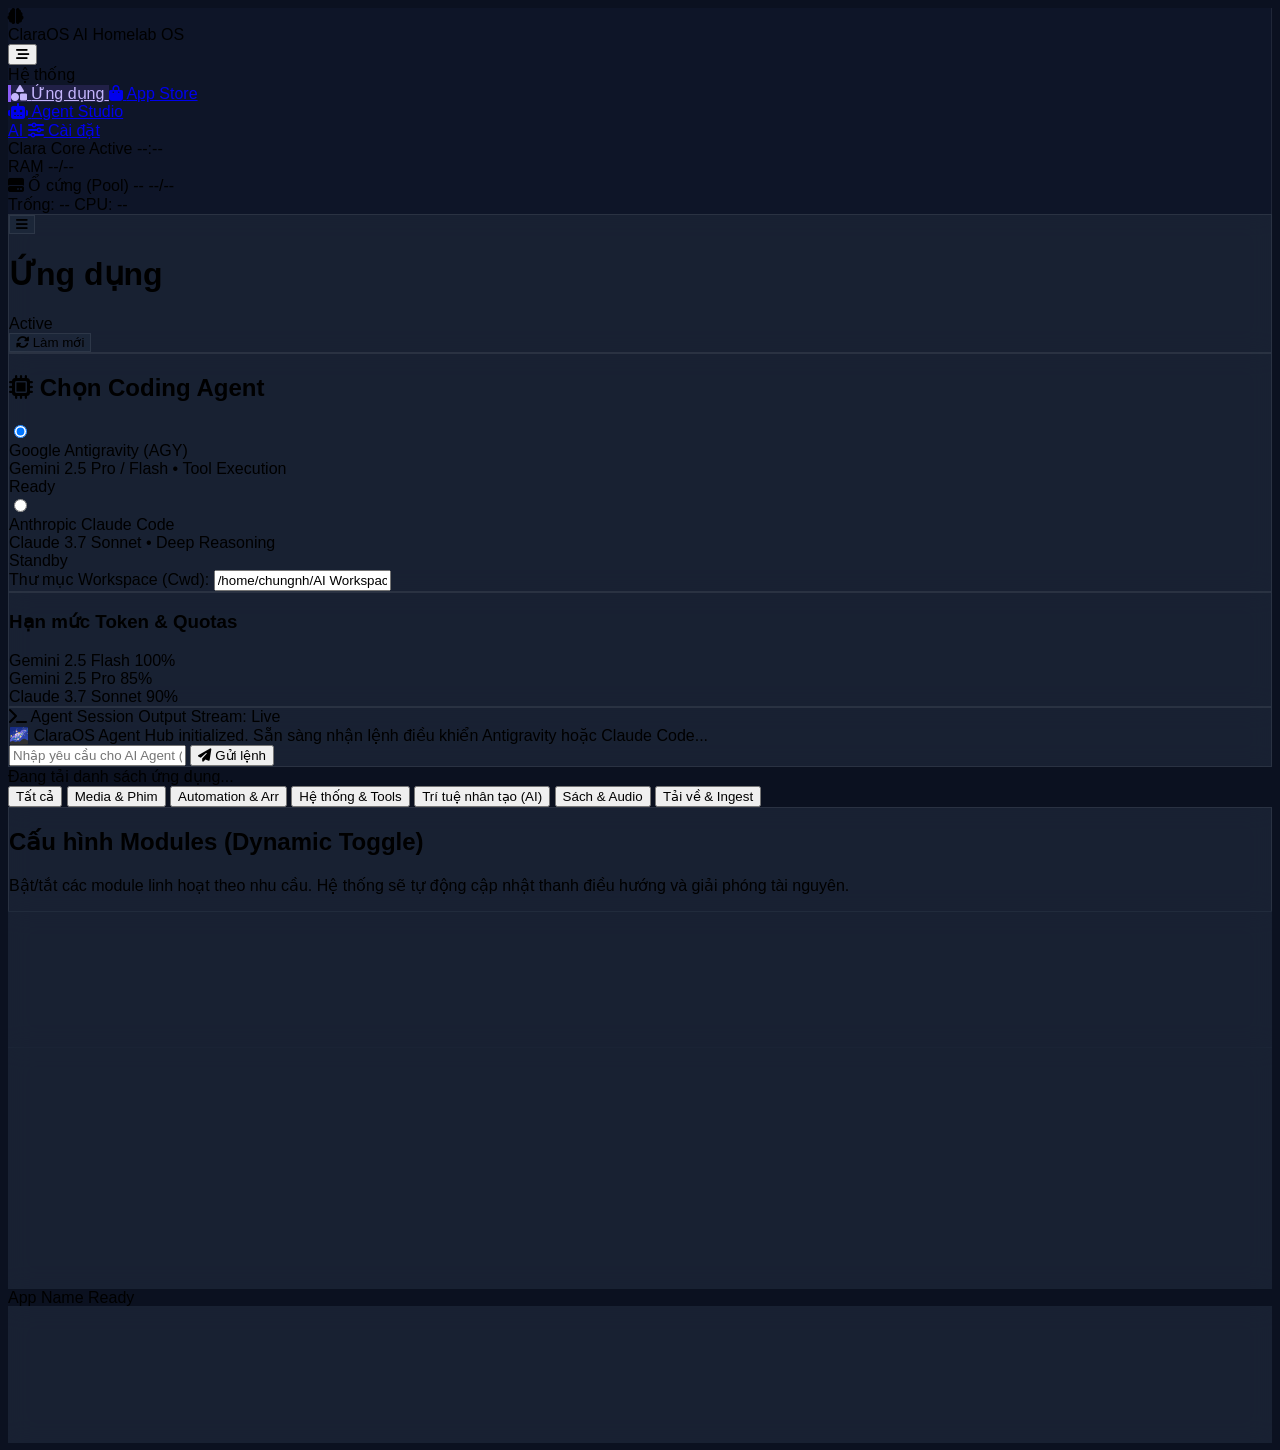
==== commit 9aed4243: "refactor(frontend): split monolithic index.html into modular scripts (< 500 lines)" ====
--- a/claraos/web/static/index.html
+++ b/claraos/web/static/index.html
@@ -141,7 +141,7 @@
         <h1 id="page-title" class="text-base sm:text-lg font-bold text-white truncate">Ứng dụng</h1>
         <span id="module-status-badge" class="hidden sm:inline-flex text-[11px] sm:text-xs px-2 sm:px-2.5 py-0.5 rounded-full font-medium bg-emerald-500/10 text-emerald-400 border border-emerald-500/20 shrink-0">Active</span>
       </div>
-      <div id="header-actions" class="flex items-center gap-2.5">
+      <div id="header-actions" class="flex items-center gap-2.5 shrink-0">
         <button onclick="refreshCurrentTab()" class="px-3.5 py-1.5 text-xs font-medium rounded-xl glass-panel hover:bg-slate-700/50 text-slate-300 transition flex items-center gap-1.5">
           <i class="fa-solid fa-rotate text-slate-400"></i> Làm mới
         </button>
@@ -236,10 +236,9 @@
       </div>
     </div>
 
-    <!-- TAB: APPS & DOCKER -->
-    <div id="tab-apps" class="tab-pane p-3 sm:p-6 md:p-8 space-y-4">
-      <!-- App Launcher Grid (macOS Launchpad / iPadOS Style) -->
-      <div id="app-catalog-grid" class="grid grid-cols-3 sm:grid-cols-4 md:grid-cols-5 lg:grid-cols-6 xl:grid-cols-7 2xl:grid-cols-8 gap-y-7 sm:gap-y-12 gap-x-2.5 sm:gap-x-8 justify-items-center w-full py-4 sm:py-8 px-1 sm:px-4">
+    <!-- TAB: APP HUB -->
+    <div id="tab-apps" class="tab-pane p-3 sm:p-6 md:p-8 w-full overflow-y-auto">
+      <div id="app-catalog-grid" class="w-full">
         <div class="col-span-full py-12 text-center text-slate-500 text-sm">Đang tải danh sách ứng dụng...</div>
       </div>
     </div>
@@ -400,1259 +399,9 @@
     </div>
   </div>
 
-  <script>
-    let currentTab = 'apps';
-    let appCatalogMap = {};
-    let currentDisksData = [];
-
-    const COMPOSE_FILE_UUIDS = {
-      'prowlarr': '9f8e8f42-3c5a-4072-9564-8d036e308424',
-      'plex': 'd563f297-6b32-45a8-b040-9cce362c93f4',
-      'calibre-web': '0811ec4f-13f7-4d51-b21a-73b605f0f55d',
-      'jellyfin': '5e6e3fec-92c2-46e2-a730-a49bdf7873f2',
-      'sonarr': '6325250f-9c37-4312-8e9d-9e065b32fd69',
-      'radarr': '5d2ce306-fcbd-4e5a-b3df-a37a15353ef0',
-      'jellyseerr': '9a18f138-fa1c-4737-9b57-7fd8a2321f46',
-      'filebrowser': 'fead0825-8752-4ed6-b114-0335be6f3984',
-      'file': 'fead0825-8752-4ed6-b114-0335be6f3984',
-      'agy-manager': 'ff0639fa-7d27-494c-9eb3-e773c16c2033',
-      'torbox': '17844f34-f4a5-4d55-a204-69c27b1f78f2',
-      'debrid-ingest': '17844f34-f4a5-4d55-a204-69c27b1f78f2',
-      'media-organizer': '4447bde7-3520-447a-a095-0d2115b01ace',
-      'cloud-sync': '9b5d3880-60b8-4c2f-b472-bb5cf202970a',
-      'rclone': '9b5d3880-60b8-4c2f-b472-bb5cf202970a',
-      'claraos': 'bdbf710a-9bf1-4ba6-ab52-617971cab3e4'
-    };
-
-    function openComposeEdit(appId) {
-      const uuid = COMPOSE_FILE_UUIDS[appId];
-      const host = window.location.hostname;
-      let omvBase = '';
-      if (isLocalOrIp(host)) {
-        omvBase = `http://${host}:80`;
-      } else {
-        const parts = host.split('.');
-        const baseDomain = parts.length > 2 ? parts.slice(-2).join('.') : host;
-        omvBase = `${window.location.protocol}//omv.${baseDomain}`;
-      }
-      const targetUrl = uuid 
-        ? `${omvBase}/#/services/compose/files/edit/${uuid}`
-        : `${omvBase}/#/services/compose/files`;
-      window.open(targetUrl, '_blank', 'noopener,noreferrer');
-    }
-
-    function openDisksModal() {
-      renderDisksModal();
-      const m = document.getElementById('modal-disks');
-      if (m) m.classList.remove('hidden');
-    }
-
-    function closeDisksModal() {
-      const m = document.getElementById('modal-disks');
-      if (m) m.classList.add('hidden');
-    }
-
-    function renderDisksModal() {
-      const list = document.getElementById('disks-modal-list');
-      if (!list) return;
-
-      if (!currentDisksData || currentDisksData.length === 0) {
-        list.innerHTML = '<div class="py-8 text-center text-slate-500 text-sm">Đang tải dữ liệu ổ đĩa...</div>';
-        return;
-      }
-
-      list.innerHTML = currentDisksData.map(d => {
-        const pct = Math.round(d.percent);
-        let barColor = 'bg-cyan-500';
-        let badgeColor = 'bg-cyan-500/10 text-cyan-400 border-cyan-500/20';
-        let icon = 'fa-hard-drive';
-
-        if (d.type === 'SSD') {
-          badgeColor = 'bg-purple-500/10 text-purple-400 border-purple-500/20';
-          icon = 'fa-microchip';
-        } else if (d.type === 'Pool') {
-          badgeColor = 'bg-blue-500/10 text-blue-400 border-blue-500/20';
-          icon = 'fa-layer-group';
-        }
-
-        if (pct >= 95) {
-          barColor = 'bg-rose-500';
-        } else if (pct >= 85) {
-          barColor = 'bg-amber-500';
-        }
-
-        return `
-          <div class="p-4 rounded-2xl bg-slate-800/40 border border-slate-700/60 hover:border-slate-600 transition flex flex-col gap-2.5">
-            <div class="flex items-center justify-between">
-              <div class="flex items-center gap-2.5">
-                <div class="w-8 h-8 rounded-xl bg-slate-800 border border-slate-700/50 flex items-center justify-center text-slate-300">
-                  <i class="fa-solid ${icon} text-xs"></i>
-                </div>
-                <div>
-                  <div class="text-sm font-bold text-white flex items-center gap-2">
-                    ${d.name}
-                    <span class="text-[10px] font-mono px-2 py-0.5 rounded-full border ${badgeColor}">${d.type}</span>
-                  </div>
-                  <div class="text-[11px] font-mono text-slate-400">${d.path}</div>
-                </div>
-              </div>
-              <div class="text-right">
-                <div class="text-xs font-mono font-semibold text-white">${d.used_human} / ${d.total_human}</div>
-                <div class="text-[10px] font-mono text-slate-400">Còn trống: <span class="text-emerald-400 font-semibold">${d.free_human}</span></div>
-              </div>
-            </div>
-
-            <!-- Progress Bar -->
-            <div class="space-y-1">
-              <div class="flex justify-between text-[10px] font-mono text-slate-400">
-                <span>Đã sử dụng</span>
-                <span class="${pct >= 90 ? 'text-rose-400 font-bold' : ''}">${pct}%</span>
-              </div>
-              <div class="w-full bg-slate-800 rounded-full h-2 overflow-hidden border border-slate-700/40">
-                <div class="${barColor} h-2 rounded-full transition-all duration-500" style="width: ${pct}%"></div>
-              </div>
-            </div>
-          </div>
-        `;
-      }).join('');
-    }
-
-    const NATIVE_TAB_MAP = {
-      'agents': 'agents',
-      'settings': 'settings'
-    };
-
-    const APP_SHELLS = {
-      apps: {
-        title: 'ClaraOS',
-        subtitle: 'AI Homelab OS',
-        icon: 'fa-brain',
-        iconGradient: 'from-purple-600 to-indigo-500 shadow-purple-500/30',
-        docTitle: 'ClaraOS - The AI-Native Homelab Operating System',
-        headerTitle: 'Ứng dụng & Dịch vụ',
-        badgeText: 'Clara Core Active',
-        badgeClass: 'bg-purple-500/10 text-purple-400 border border-purple-500/20',
-        navHtml: `
-          <div class="px-3 pt-2 pb-1 text-[11px] font-semibold text-slate-500 uppercase tracking-wider">Hệ thống</div>
-          <a href="#apps" onclick="switchTab('apps'); return false;" data-tab="apps" class="nav-item active flex items-center gap-3 px-3 py-2.5 rounded-lg text-sm font-medium text-white bg-slate-800/80 transition">
-            <i class="fa-solid fa-shapes text-cyan-400 w-5 text-center"></i>
-            <span>Ứng dụng</span>
-          </a>
-          <a href="#store" onclick="switchTab('store'); return false;" data-tab="store" class="nav-item flex items-center gap-3 px-3 py-2.5 rounded-lg text-sm font-medium text-slate-400 hover:text-white transition">
-            <i class="fa-solid fa-bag-shopping text-cyan-400 w-5 text-center"></i>
-            <span>App Store</span>
-          </a>
-          <a href="#agents" onclick="switchTab('agents'); return false;" data-tab="agents" class="nav-item flex items-center justify-between px-3 py-2.5 rounded-lg text-sm font-medium text-slate-400 hover:text-white transition group">
-            <div class="flex items-center gap-3">
-              <i class="fa-solid fa-robot text-purple-400 w-5 text-center"></i>
-              <span>Agent Studio</span>
-            </div>
-            <span class="text-[10px] bg-purple-500/20 text-purple-300 px-2 py-0.5 rounded-full font-mono">AI</span>
-          </a>
-          <a href="#settings" onclick="switchTab('settings'); return false;" data-tab="settings" class="nav-item flex items-center gap-3 px-3 py-2.5 rounded-lg text-sm font-medium text-slate-400 hover:text-white transition">
-            <i class="fa-solid fa-sliders text-amber-400 w-5 text-center"></i>
-            <span>Cài đặt</span>
-          </a>
-        `,
-        headerActionsHtml: `
-          <button onclick="refreshCurrentTab()" class="px-3.5 py-1.5 text-xs font-medium rounded-xl glass-panel hover:bg-slate-700/50 text-slate-300 transition flex items-center gap-1.5">
-            <i class="fa-solid fa-rotate text-slate-400"></i> Làm mới
-          </button>
-        `
-      },
-      store: {
-        title: 'ClaraOS',
-        subtitle: 'AI Homelab OS',
-        icon: 'fa-bag-shopping',
-        iconGradient: 'from-cyan-600 to-blue-500 shadow-cyan-500/30',
-        docTitle: 'App Store - ClaraOS',
-        headerTitle: 'App Store',
-        badgeText: '450 Apps',
-        badgeClass: 'bg-cyan-500/10 text-cyan-300 border border-cyan-500/20 font-mono',
-        navHtml: `
-          <div class="px-3 pt-2 pb-1 text-[11px] font-semibold text-slate-500 uppercase tracking-wider">Hệ thống</div>
-          <a href="#apps" onclick="switchTab('apps'); return false;" data-tab="apps" class="nav-item flex items-center gap-3 px-3 py-2.5 rounded-lg text-sm font-medium text-slate-400 hover:text-white transition">
-            <i class="fa-solid fa-shapes text-cyan-400 w-5 text-center"></i>
-            <span>Ứng dụng</span>
-          </a>
-          <a href="#store" onclick="switchTab('store'); return false;" data-tab="store" class="nav-item active flex items-center gap-3 px-3 py-2.5 rounded-lg text-sm font-medium text-white bg-slate-800/80 transition">
-            <i class="fa-solid fa-bag-shopping text-cyan-400 w-5 text-center"></i>
-            <span>App Store</span>
-          </a>
-          <a href="#agents" onclick="switchTab('agents'); return false;" data-tab="agents" class="nav-item flex items-center justify-between px-3 py-2.5 rounded-lg text-sm font-medium text-slate-400 hover:text-white transition group">
-            <div class="flex items-center gap-3">
-              <i class="fa-solid fa-robot text-purple-400 w-5 text-center"></i>
-              <span>Agent Studio</span>
-            </div>
-            <span class="text-[10px] bg-purple-500/20 text-purple-300 px-2 py-0.5 rounded-full font-mono">AI</span>
-          </a>
-          <a href="#settings" onclick="switchTab('settings'); return false;" data-tab="settings" class="nav-item flex items-center gap-3 px-3 py-2.5 rounded-lg text-sm font-medium text-slate-400 hover:text-white transition">
-            <i class="fa-solid fa-sliders text-amber-400 w-5 text-center"></i>
-            <span>Cài đặt</span>
-          </a>
-        `,
-        headerActionsHtml: `
-          <div class="flex items-center gap-2">
-            <div class="relative w-40 sm:w-56 md:w-64">
-              <i class="fa-solid fa-magnifying-glass absolute left-3 top-1/2 -translate-y-1/2 text-slate-400 text-xs"></i>
-              <input type="text" id="store-search-input" oninput="filterStoreCatalog()" placeholder="Tìm kiếm ứng dụng, image..."
-                     class="w-full bg-slate-900/90 border border-slate-700/70 rounded-xl pl-8 pr-3 py-1.5 text-xs text-white placeholder-slate-500 focus:outline-none focus:border-cyan-400 transition shadow-inner">
-            </div>
-            <button onclick="syncStoreCatalog(this)" class="px-3 py-1.5 text-xs font-semibold rounded-xl bg-cyan-500/10 hover:bg-cyan-500/20 text-cyan-300 border border-cyan-500/30 transition flex items-center gap-1.5 shrink-0 shadow-sm" title="Đồng bộ 450+ ứng dụng từ cộng đồng">
-              <i class="fa-solid fa-arrows-rotate text-xs"></i>
-              <span class="hidden sm:inline">Đồng bộ</span>
-            </button>
-          </div>
-        `
-      },
-      agents: {
-        title: 'Agent Studio',
-        subtitle: 'Autonomous AI Agents',
-        icon: 'fa-robot',
-        iconGradient: 'from-purple-600 to-indigo-500 shadow-purple-500/30',
-        docTitle: 'Agent Studio - ClaraOS',
-        headerTitle: 'Clara AI Agent Studio',
-        badgeText: 'Hub Active',
-        badgeClass: 'bg-purple-500/10 text-purple-400 border border-purple-500/20',
-        navHtml: `
-          <a href="#apps" onclick="switchTab('apps'); return false;" class="flex items-center gap-2.5 px-3 py-2 rounded-xl text-xs font-semibold text-slate-400 hover:text-white hover:bg-slate-800 transition mb-3 border border-slate-800">
-            <i class="fa-solid fa-arrow-left text-purple-400"></i>
-            <span>← Quay về ClaraOS</span>
-          </a>
-          <div class="px-3 pt-2 pb-1 text-[11px] font-semibold text-purple-400 uppercase tracking-wider">Agent Studio</div>
-          <a href="#console" class="nav-item active flex items-center gap-3 px-3 py-2.5 rounded-lg text-sm font-medium text-slate-200 transition">
-            <i class="fa-solid fa-terminal text-purple-400 w-5 text-center"></i>
-            <span>Coding Console</span>
-          </a>
-          <a href="#antigravity" class="nav-item flex items-center gap-3 px-3 py-2.5 rounded-lg text-sm font-medium text-slate-400 hover:text-white transition">
-            <i class="fa-solid fa-microchip text-purple-400 w-5 text-center"></i>
-            <span>Antigravity (AGY)</span>
-          </a>
-          <a href="#claude" class="nav-item flex items-center gap-3 px-3 py-2.5 rounded-lg text-sm font-medium text-slate-400 hover:text-white transition">
-            <i class="fa-solid fa-brain text-purple-400 w-5 text-center"></i>
-            <span>Claude Code</span>
-          </a>
-        `,
-        headerActionsHtml: `
-          <button onclick="document.getElementById('agent-console').innerHTML='<div class=\\'text-purple-400\\'>Console cleared. Sẵn sàng nhận lệnh mới.</div>';" class="px-3 py-1.5 text-xs font-medium rounded-xl glass-panel hover:bg-slate-700/50 text-slate-300 transition flex items-center gap-1.5">
-            <i class="fa-solid fa-trash-can text-slate-400"></i> Xóa Console
-          </button>
-          <button onclick="switchTab('apps')" class="px-3 py-1.5 text-xs font-medium rounded-xl glass-panel hover:bg-slate-700/50 text-slate-300 transition flex items-center gap-1.5">
-            <i class="fa-solid fa-house text-slate-400"></i> OS Home
-          </button>
-        `
-      },
-      settings: {
-        title: 'Cài đặt Hệ thống',
-        subtitle: 'ClaraOS Configuration',
-        icon: 'fa-sliders',
-        iconGradient: 'from-amber-600 to-orange-500 shadow-amber-500/30',
-        docTitle: 'Cài đặt Hệ thống - ClaraOS',
-        headerTitle: 'Cài đặt Hệ thống',
-        badgeText: 'Config Mode',
-        badgeClass: 'bg-amber-500/10 text-amber-400 border border-amber-500/20',
-        navHtml: `
-          <a href="#apps" onclick="switchTab('apps'); return false;" class="flex items-center gap-2.5 px-3 py-2 rounded-xl text-xs font-semibold text-slate-400 hover:text-white hover:bg-slate-800 transition mb-3 border border-slate-800">
-            <i class="fa-solid fa-arrow-left text-amber-400"></i>
-            <span>← Quay về ClaraOS</span>
-          </a>
-          <div class="px-3 pt-2 pb-1 text-[11px] font-semibold text-amber-400 uppercase tracking-wider">Cấu hình Hệ thống</div>
-          <a href="#modules" class="nav-item active flex items-center gap-3 px-3 py-2.5 rounded-lg text-sm font-medium text-slate-200 transition">
-            <i class="fa-solid fa-cubes text-amber-400 w-5 text-center"></i>
-            <span>Quản lý Modules</span>
-          </a>
-        `,
-        headerActionsHtml: `
-          <button onclick="switchTab('apps')" class="px-3 py-1.5 text-xs font-medium rounded-xl glass-panel hover:bg-slate-700/50 text-slate-300 transition flex items-center gap-1.5">
-            <i class="fa-solid fa-house text-slate-400"></i> OS Home
-          </button>
-        `
-      }
-    };
-
-    function renderAppShell(tab) {
-      const shell = APP_SHELLS[tab] || APP_SHELLS['apps'];
-
-      // 1. Update Document Title
-      document.title = shell.docTitle;
-
-      // 2. Update Sidebar Brand Box
-      const brandBox = document.getElementById('sidebar-brand-box');
-      if (brandBox) {
-        brandBox.innerHTML = `
-          <div class="w-9 h-9 rounded-xl bg-gradient-to-tr ${shell.iconGradient} flex items-center justify-center text-white shadow-lg shrink-0">
-            <i class="fa-solid ${shell.icon} text-lg"></i>
-          </div>
-          <div class="min-w-0">
-            <span class="font-bold text-lg tracking-wide bg-gradient-to-r from-white via-slate-200 to-slate-400 bg-clip-text text-transparent truncate block">${shell.title}</span>
-            <span class="text-[9px] uppercase tracking-wider block font-semibold text-slate-400 -mt-0.5 truncate">${shell.subtitle}</span>
-          </div>
-        `;
-      }
-
-      // 3. Update Sidebar Nav List
-      const navList = document.getElementById('nav-list');
-      if (navList) {
-        navList.innerHTML = shell.navHtml;
-      }
-
-      // 4. Update Header Title & Status Badge
-      const pageTitle = document.getElementById('page-title');
-      if (pageTitle) pageTitle.textContent = shell.headerTitle;
-
-      const badge = document.getElementById('module-status-badge');
-      if (badge) {
-        badge.textContent = shell.badgeText;
-        badge.className = `text-xs px-2.5 py-0.5 rounded-full font-medium ${shell.badgeClass}`;
-      }
-
-      // 5. Update Header Actions
-      const headerActions = document.getElementById('header-actions');
-      if (headerActions) {
-        headerActions.innerHTML = shell.headerActionsHtml;
-      }
-    }
-
-    function toggleMobileSidebar(open) {
-      const sidebar = document.getElementById('sidebar');
-      const backdrop = document.getElementById('sidebar-backdrop');
-      if (!sidebar) return;
-
-      const isClosed = sidebar.classList.contains('-translate-x-full');
-      const shouldOpen = open !== undefined ? open : isClosed;
-
-      if (shouldOpen) {
-        sidebar.classList.remove('-translate-x-full');
-        if (backdrop) backdrop.classList.remove('hidden');
-      } else {
-        sidebar.classList.add('-translate-x-full');
-        if (backdrop) backdrop.classList.add('hidden');
-      }
-    }
-
-    function switchTab(tab) {
-      if (window.innerWidth < 768) {
-        toggleMobileSidebar(false);
-      }
-
-      const targetTab = NATIVE_TAB_MAP[tab] || tab;
-      currentTab = targetTab;
-
-      // Update URL hash without scroll jumps
-      if (window.location.hash !== '#' + targetTab) {
-        history.replaceState(null, '', '#' + targetTab);
-      }
-
-      // Hide all panes and display active one
-      document.querySelectorAll('.tab-pane').forEach(p => p.classList.add('hidden'));
-      const activePane = document.getElementById(`tab-${targetTab}`);
-      if (activePane) activePane.classList.remove('hidden');
-
-      // Transform UI shell to the selected app
-      renderAppShell(targetTab);
-
-      if (targetTab === 'store') {
-        renderStoreItems();
-      }
-
-      refreshCurrentTab();
-    }
-
-    function prewarmAppConnections(catalog) {
-      const host = window.location.hostname;
-      if (isLocalOrIp(host)) return;
-      const parts = host.split('.');
-      const baseDomain = parts.length > 2 ? parts.slice(-2).join('.') : host;
-
-      catalog.forEach(app => {
-        if (!app.native) {
-          const sub = app.subdomain || app.id;
-          const origin = `${window.location.protocol}//${sub}.${baseDomain}`;
-          
-          if (!document.querySelector(`link[rel="dns-prefetch"][href="${origin}"]`)) {
-            const dns = document.createElement('link');
-            dns.rel = 'dns-prefetch';
-            dns.href = origin;
-            document.head.appendChild(dns);
-          }
-
-          if (!document.querySelector(`link[rel="preconnect"][href="${origin}"]`)) {
-            const preconnect = document.createElement('link');
-            preconnect.rel = 'preconnect';
-            preconnect.href = origin;
-            preconnect.crossOrigin = 'anonymous';
-            document.head.appendChild(preconnect);
-          }
-        }
-      });
-    }
-
-    function prewarmApp(url, isNative) {
-      if (isNative || !url || url.startsWith('/#')) return;
-      try {
-        const u = new URL(url);
-        const origin = u.origin;
-        if (!document.querySelector(`link[rel="preconnect"][href="${origin}"]`)) {
-          const p = document.createElement('link');
-          p.rel = 'preconnect';
-          p.href = origin;
-          p.crossOrigin = 'anonymous';
-          document.head.appendChild(p);
-        }
-      } catch (e) {}
-    }
-
-    function handleAppClick(e, appId, isRunning, url, isNative) {
-      if (e.target.closest('#app-context-menu')) return;
-
-      if (isNative) {
-        e.preventDefault();
-        const targetTab = NATIVE_TAB_MAP[appId] || appId;
-        switchTab(targetTab);
-        return;
-      }
-
-      if (!isRunning) {
-        e.preventDefault();
-        const spinner = document.getElementById(`launcher-spinner-${appId}`);
-        if (spinner) spinner.classList.remove('hidden');
-        controlApp(appId, 'start').finally(() => {
-          if (spinner) spinner.classList.add('hidden');
-        });
-        return;
-      }
-
-      // If running, provide instant tactile click feedback spinner on icon while opening in new tab
-      const spinner = document.getElementById(`launcher-spinner-${appId}`);
-      if (spinner) {
-        spinner.classList.remove('hidden');
-        setTimeout(() => { if (spinner) spinner.classList.add('hidden'); }, 1200);
-      }
-    }
-
-    async function sendAgentPrompt() {
-      const input = document.getElementById('agent-prompt-input');
-      const prompt = input.value.trim();
-      if (!prompt) return;
-
-      const consoleBox = document.getElementById('agent-console');
-      const selectedEngine = document.querySelector('input[name="agent_choice"]:checked')?.value || 'antigravity';
-      const workspace = document.getElementById('agent-workspace-input').value;
-
-      consoleBox.innerHTML += `<div class="text-white mt-2 font-bold">User: ${prompt}</div>`;
-      consoleBox.innerHTML += `<div class="text-purple-300 animate-pulse">Running ${selectedEngine} in ${workspace}...</div>`;
-      consoleBox.scrollTop = consoleBox.scrollHeight;
-      input.value = '';
-
-      try {
-        const res = await fetch('/api/modules/agents/prompt', {
-          method: 'POST',
-          headers: { 'Content-Type': 'application/json' },
-          body: JSON.stringify({ engine: selectedEngine, prompt: prompt, workspace: workspace })
-        });
-        const d = await res.json();
-        consoleBox.innerHTML += `<div class="text-emerald-400 whitespace-pre-wrap">${d.output}</div>`;
-        consoleBox.scrollTop = consoleBox.scrollHeight;
-      } catch (e) {
-        consoleBox.innerHTML += `<div class="text-rose-400">Error executing agent: ${e.message}</div>`;
-      }
-    }
-
-    function isLocalOrIp(host) {
-      if (!host || host === 'localhost' || host === '127.0.0.1') return true;
-      const ipv4Pattern = /^(?:25[0-5]|2[0-4]\d|1\d\d|[1-9]?\d)(?:\.(?:25[0-5]|2[0-4]\d|1\d\d|[1-9]?\d)){3}$/;
-      if (ipv4Pattern.test(host)) return true;
-      if (host.includes(':')) return true;
-      return false;
-    }
-
-    function getAppUrl(app) {
-      if (app.native) {
-        return app.url;
-      }
-      const host = window.location.hostname;
-      if (isLocalOrIp(host)) {
-        return `http://${host}:${app.default_port}`;
-      } else {
-        const parts = host.split('.');
-        const baseDomain = parts.length > 2 ? parts.slice(-2).join('.') : host;
-        const sub = app.subdomain || app.id;
-        return `${window.location.protocol}//${sub}.${baseDomain}`;
-      }
-    }
-
-    function getAppEndpointLabel(app) {
-      if (app.native) return 'Core Module';
-      const host = window.location.hostname;
-      if (isLocalOrIp(host)) {
-        return `:${app.default_port}`;
-      } else {
-        const parts = host.split('.');
-        const baseDomain = parts.length > 2 ? parts.slice(-2).join('.') : host;
-        const sub = app.subdomain || app.id;
-        return `${sub}.${baseDomain}`;
-      }
-    }
-
-    function openAppContextMenu(e, appId) {
-      e.preventDefault();
-      e.stopPropagation();
-
-      const app = appCatalogMap[appId];
-      if (!app) return;
-
-      const appUrl = getAppUrl(app);
-      const menu = document.getElementById('app-context-menu');
-      const title = document.getElementById('context-menu-name');
-      const statusEl = document.getElementById('context-menu-status');
-      const actionsBox = document.getElementById('context-menu-actions');
-
-      title.textContent = app.name;
-      
-      if (app.native) {
-        statusEl.textContent = 'Core';
-        statusEl.className = 'text-[10px] font-mono px-1.5 py-0.5 rounded bg-purple-500/20 text-purple-300';
-      } else if (app.protected || app.manageable === false) {
-        statusEl.textContent = 'Hệ thống';
-        statusEl.className = 'text-[10px] font-mono px-1.5 py-0.5 rounded bg-blue-500/20 text-blue-300';
-      } else if (app.is_running) {
-        statusEl.textContent = 'Đang chạy';
-        statusEl.className = 'text-[10px] font-mono px-1.5 py-0.5 rounded bg-emerald-500/20 text-emerald-400';
-      } else if (app.installed) {
-        statusEl.textContent = 'Đã dừng';
-        statusEl.className = 'text-[10px] font-mono px-1.5 py-0.5 rounded bg-amber-500/20 text-amber-400';
-      } else {
-        statusEl.textContent = 'Chưa cài';
-        statusEl.className = 'text-[10px] font-mono px-1.5 py-0.5 rounded bg-slate-800 text-slate-400';
-      }
-
-      let actionsHtml = '';
-
-      // 0. Xem thông tin chi tiết
-      actionsHtml += `
-        <button onclick="openAppDetail('${app.id}'); closeContextMenu();" 
-                class="w-full flex items-center gap-2.5 px-3 py-2 rounded-xl text-slate-200 hover:text-white hover:bg-slate-800 text-left transition font-semibold">
-          <i class="fa-solid fa-circle-info text-cyan-400 w-4 text-center"></i>
-          <span>Xem thông tin chi tiết</span>
-        </button>
-        <div class="h-px bg-slate-800/80 my-1"></div>
-      `;
-
-      // 1. Mở ứng dụng
-      actionsHtml += `
-        <button onclick="openAppDirect('${app.id}'); closeContextMenu();" 
-                class="w-full flex items-center gap-2.5 px-3 py-2 rounded-xl text-slate-200 hover:text-white hover:bg-cyan-500/20 text-left transition font-semibold">
-          <i class="fa-solid fa-arrow-up-right-from-square text-cyan-400 w-4 text-center"></i>
-          <span>Mở ứng dụng</span>
-        </button>
-      `;
-
-      // 2. Chỉnh sửa Docker Compose (nếu có cấu hình trong OpenMediaVault Compose)
-      if (COMPOSE_FILE_UUIDS[app.id]) {
-        actionsHtml += `
-          <button onclick="openComposeEdit('${app.id}'); closeContextMenu();" 
-                  class="w-full flex items-center gap-2.5 px-3 py-2 rounded-xl text-slate-200 hover:text-white hover:bg-slate-800 text-left transition">
-            <i class="fa-solid fa-code text-cyan-400 w-4 text-center"></i>
-            <span>Sửa Docker Compose</span>
-          </button>
-        `;
-      }
-
-      // 3. Các hành động quản lý Docker
-      const canManage = app.manageable !== false && !app.protected;
-
-      if (canManage) {
-        if (app.is_running) {
-          actionsHtml += `
-            <button onclick="controlApp('${app.id}', 'restart'); closeContextMenu();" 
-                    class="w-full flex items-center gap-2.5 px-3 py-2 rounded-xl text-slate-200 hover:text-white hover:bg-indigo-500/20 text-left transition">
-              <i class="fa-solid fa-rotate-right text-indigo-400 w-4 text-center"></i>
-              <span>Khởi động lại</span>
-            </button>
-            <button onclick="controlApp('${app.id}', 'stop'); closeContextMenu();" 
-                    class="w-full flex items-center gap-2.5 px-3 py-2 rounded-xl text-slate-200 hover:text-white hover:bg-amber-500/20 text-left transition">
-              <i class="fa-solid fa-stop text-amber-400 w-4 text-center"></i>
-              <span>Dừng ứng dụng</span>
-            </button>
-          `;
-        } else if (app.installed) {
-          actionsHtml += `
-            <button onclick="controlApp('${app.id}', 'start'); closeContextMenu();" 
-                    class="w-full flex items-center gap-2.5 px-3 py-2 rounded-xl text-slate-200 hover:text-white hover:bg-emerald-500/20 text-left transition">
-              <i class="fa-solid fa-play text-emerald-400 w-4 text-center"></i>
-              <span>Khởi động ứng dụng</span>
-            </button>
-          `;
-        }
-      }
-
-      // 3. Sao chép URL
-      actionsHtml += `
-        <div class="h-px bg-slate-800/80 my-1"></div>
-        <button onclick="copyToClipboard('${appUrl}'); closeContextMenu();" 
-                class="w-full flex items-center gap-2.5 px-3 py-2 rounded-xl text-slate-300 hover:text-white hover:bg-slate-800 text-left transition">
-          <i class="fa-solid fa-copy text-slate-400 w-4 text-center"></i>
-          <span>Sao chép liên kết</span>
-        </button>
-      `;
-
-      // 4. Gỡ cài đặt (CHỈ hiện khi app có quyền quản lý và đã cài đặt)
-      if (canManage && app.installed) {
-        actionsHtml += `
-          <div class="h-px bg-slate-800/80 my-1"></div>
-          <button onclick="confirmUninstall('${app.id}', '${app.name}'); closeContextMenu();" 
-                  class="w-full flex items-center gap-2.5 px-3 py-2 rounded-xl text-rose-400 hover:text-rose-300 hover:bg-rose-500/20 text-left transition">
-            <i class="fa-solid fa-trash-can text-rose-400 w-4 text-center"></i>
-            <span>Gỡ cài đặt</span>
-          </button>
-        `;
-      }
-
-      actionsBox.innerHTML = actionsHtml;
-
-      // Position popup clamped within viewport
-      menu.classList.remove('hidden');
-      const menuWidth = 210;
-      const menuHeight = 240;
-      let posX = e.clientX;
-      let posY = e.clientY;
-
-      if (posX + menuWidth > window.innerWidth) {
-        posX = window.innerWidth - menuWidth - 16;
-      }
-      if (posY + menuHeight > window.innerHeight) {
-        posY = window.innerHeight - menuHeight - 16;
-      }
-
-      menu.style.left = `${Math.max(12, posX)}px`;
-      menu.style.top = `${Math.max(12, posY)}px`;
-    }
-
-    function closeContextMenu() {
-      const menu = document.getElementById('app-context-menu');
-      if (menu) menu.classList.add('hidden');
-    }
-
-    function copyToClipboard(text) {
-      navigator.clipboard.writeText(text);
-    }
-
-    // APP STORE CONTROLLER & APP DETAIL MODAL
-    let storeSelectedCategory = 'all';
-    let storeSearchTerm = '';
-
-    function openAppStore() {
-      switchTab('store');
-    }
-
-    function closeAppStore() {
-      switchTab('apps');
-    }
-
-    function setStoreCategory(cat) {
-      storeSelectedCategory = cat;
-      document.querySelectorAll('.store-cat-btn').forEach(b => {
-        if (b.dataset.cat === cat) {
-          b.className = 'store-cat-btn px-4 py-2 rounded-xl text-xs font-semibold transition bg-cyan-600 text-white shadow-md shadow-cyan-600/20';
-        } else {
-          b.className = 'store-cat-btn px-4 py-2 rounded-xl text-xs font-medium transition bg-slate-800/80 text-slate-400 hover:text-white border border-slate-700/50';
-        }
-      });
-      renderStoreItems();
-    }
-
-    function filterStoreCatalog() {
-      storeSearchTerm = (document.getElementById('store-search-input')?.value || '').toLowerCase().trim();
-      renderStoreItems();
-    }
-
-    function renderStoreItems() {
-      const container = document.getElementById('store-items-grid');
-      if (!container) return;
-
-      const list = Object.values(appCatalogMap).filter(app => {
-        const cat = app.category || '';
-        const matchesCategory = storeSelectedCategory === 'all' || 
-          cat.toLowerCase() === storeSelectedCategory.toLowerCase() ||
-          (storeSelectedCategory === 'Tools' && (cat === 'System' || cat === 'Tools')) ||
-          (storeSelectedCategory === 'Downloads' && (cat.includes('Download') || cat === 'Downloads')) ||
-          (storeSelectedCategory === 'Media' && (cat.includes('Media') || cat === 'Media workflow')) ||
-          (storeSelectedCategory === 'Automation' && (cat.includes('Automation') || cat === 'Arr'));
-        const matchesSearch = !storeSearchTerm || 
-                              app.name.toLowerCase().includes(storeSearchTerm) || 
-                              (app.description && app.description.toLowerCase().includes(storeSearchTerm)) ||
-                              (app.image && app.image.toLowerCase().includes(storeSearchTerm));
-        return matchesCategory && matchesSearch;
-      });
-
-      if (list.length === 0) {
-        container.innerHTML = '<div class="col-span-full py-12 text-center text-slate-500 text-sm">Không tìm thấy ứng dụng phù hợp trong kho</div>';
-        return;
-      }
-
-      const badge = document.getElementById('module-status-badge');
-      if (badge && currentTab === 'store') {
-        badge.textContent = `${list.length} Apps`;
-      }
-
-      container.innerHTML = list.map(app => {
-        const isInstalled = Boolean(app.installed);
-        const canManage = app.manageable !== false && !app.protected;
-
-        let actionsHtml = '';
-        if (isInstalled) {
-          actionsHtml = canManage ? `
-            <button onclick="event.stopPropagation(); confirmUninstall('${app.id}', '${app.name}')" title="Gỡ cài đặt" class="w-8 h-8 rounded-xl bg-rose-500/10 hover:bg-rose-500/20 text-rose-400 hover:text-rose-300 flex items-center justify-center transition border border-rose-500/30">
-              <i class="fa-solid fa-trash-can text-xs"></i>
-            </button>
-          ` : '';
-        } else {
-          actionsHtml = `
-            <button onclick="event.stopPropagation(); installAppFromStore('${app.id}', this)" title="Cài đặt ứng dụng" class="h-8 px-3.5 rounded-xl bg-gradient-to-r from-cyan-600 to-blue-600 hover:from-cyan-500 hover:to-blue-500 text-white text-xs font-semibold flex items-center gap-1.5 shadow-md shadow-cyan-600/20 transition">
-              <i class="fa-solid fa-cloud-arrow-down text-xs"></i>
-              <span>Cài</span>
-            </button>
-          `;
-        }
-
-        const cardAction = `openAppDetail('${app.id}')`;
-        const cardTitle = `${app.name} (Bấm để xem chi tiết ứng dụng)`;
-        const logoUrl = app.logo || `https://cdn.jsdelivr.net/gh/walkxcode/dashboard-icons/png/${app.logo_id || app.id}.png`;
-        const imagePath = app.image || (app.container_name ? `${app.container_name}:latest` : '') || 'docker.io/library/custom:latest';
-
-        return `
-          <div onclick="${cardAction}" title="${cardTitle}" class="bg-slate-900/80 hover:bg-slate-850 border border-slate-800 hover:border-slate-700/80 rounded-2xl p-4 flex items-center justify-between gap-3.5 transition shadow-sm cursor-pointer group">
-            <div class="flex items-center gap-3.5 min-w-0">
-              <div class="w-12 h-12 rounded-2xl bg-slate-800/90 border border-slate-700/40 p-2 shrink-0 flex items-center justify-center shadow group-hover:scale-105 transition-transform">
-                <img src="${logoUrl}" 
-                     alt="${app.name}" 
-                     class="w-full h-full object-contain filter drop-shadow"
-                     onerror="this.onerror=null; this.parentElement.innerHTML='<i class=\\'fa-solid ${app.icon || 'fa-cubes'} text-cyan-400 text-xl\\'></i>';">
-              </div>
-              <div class="min-w-0">
-                <div class="flex items-center gap-2">
-                  <h4 class="font-bold text-sm text-white truncate group-hover:text-cyan-300 transition">${app.name}</h4>
-                  <span class="text-[10px] font-mono px-2 py-0.5 rounded-full bg-slate-800 text-slate-400 shrink-0">${app.category}</span>
-                </div>
-                <p class="text-xs text-slate-400 truncate mt-0.5" title="${app.description || ''}">${app.description || 'Không có mô tả'}</p>
-                <div class="text-[10px] text-slate-500 font-mono mt-1 truncate flex items-center gap-1.5" title="${imagePath}">
-                  <i class="fa-brands fa-docker text-slate-600 text-xs shrink-0"></i>
-                  <span class="truncate">${imagePath}</span>
-                </div>
-              </div>
-            </div>
-
-            <div class="shrink-0 flex items-center gap-1.5">
-              ${actionsHtml}
-            </div>
-          </div>
-        `;
-      }).join('');
-    }
-
-    async function syncStoreCatalog(btn) {
-      const origText = btn ? btn.innerHTML : '';
-      if (btn) {
-        btn.disabled = true;
-        btn.innerHTML = '<i class="fa-solid fa-spinner fa-spin text-slate-400"></i> Đang đồng bộ...';
-      }
-      try {
-        const res = await fetch('/api/modules/apps/catalog/sync', { method: 'POST' });
-        const d = await res.json();
-        await loadAppCatalog(true);
-        renderStoreItems();
-      } catch (err) {
-        console.error('Lỗi sync catalog:', err);
-      } finally {
-        if (btn) {
-          btn.disabled = false;
-          btn.innerHTML = origText;
-        }
-      }
-    }
-
-    async function installAppFromStore(appId, btn) {
-      if (btn) {
-        btn.disabled = true;
-        btn.innerHTML = '<i class="fa-solid fa-spinner fa-spin text-xs"></i> Cài...';
-      }
-      try {
-        await controlApp(appId, 'install');
-        renderStoreItems();
-        if (currentTab === 'apps') loadAppCatalog();
-      } catch (e) {
-        alert('Lỗi cài đặt: ' + (e.message || e));
-        if (btn) {
-          btn.disabled = false;
-          btn.innerHTML = '<i class="fa-solid fa-cloud-arrow-down text-xs"></i> Cài';
-        }
-      }
-    }
-
-    // APP DETAIL MODAL CONTROLLER
-    function openAppDetail(appId) {
-      const app = appCatalogMap[appId];
-      if (!app) return;
-
-      const appUrl = getAppUrl(app);
-      const isNative = Boolean(app.native);
-      const targetTab = NATIVE_TAB_MAP[app.id] || app.id;
-
-      // Set icon
-      const iconImg = document.getElementById('detail-app-icon');
-      const iconBox = document.getElementById('detail-app-icon-box');
-      if (iconImg) {
-        iconImg.src = `https://cdn.jsdelivr.net/gh/walkxcode/dashboard-icons/png/${app.logo_id || app.id}.png`;
-        iconImg.alt = app.name;
-        iconImg.onerror = function() {
-          this.onerror = null;
-          if (iconBox) iconBox.innerHTML = `<i class="fa-solid ${app.icon || 'fa-cubes'} text-cyan-400 text-3xl"></i>`;
-        };
-      }
-
-      // Set titles
-      document.getElementById('detail-app-name').textContent = app.name;
-      document.getElementById('detail-app-desc').textContent = app.description || 'Không có mô tả chi tiết.';
-      document.getElementById('detail-app-category').textContent = app.category || 'General';
-      
-      const isInstalled = Boolean(app.installed || app.is_running);
-
-      const portEl = document.getElementById('detail-app-port');
-      if (portEl) {
-        if (app.default_port) {
-          portEl.textContent = isInstalled ? `Port ${app.default_port}` : `Port dự kiến ${app.default_port}`;
-        } else {
-          portEl.textContent = isInstalled ? 'Host / Web UI' : 'Chưa cấu hình port';
-        }
-      }
-
-      // Set status badge
-      const statusBadge = document.getElementById('detail-app-status-badge');
-      if (statusBadge) {
-        if (app.is_running) {
-          statusBadge.className = 'text-[10px] font-mono px-2.5 py-0.5 rounded-full bg-emerald-500/10 text-emerald-400 border border-emerald-500/20 flex items-center gap-1.5';
-          statusBadge.innerHTML = '<span class="w-1.5 h-1.5 rounded-full bg-emerald-400 animate-pulse"></span> Đang chạy';
-        } else if (app.installed) {
-          statusBadge.className = 'text-[10px] font-mono px-2.5 py-0.5 rounded-full bg-amber-500/10 text-amber-400 border border-amber-500/20 flex items-center gap-1.5';
-          statusBadge.innerHTML = '<span class="w-1.5 h-1.5 rounded-full bg-amber-400"></span> Đã dừng';
-        } else {
-          statusBadge.className = 'text-[10px] font-mono px-2.5 py-0.5 rounded-full bg-slate-800 text-slate-400 border border-slate-700 flex items-center gap-1.5';
-          statusBadge.innerHTML = '<span class="w-1.5 h-1.5 rounded-full bg-slate-500"></span> Chưa cài';
-        }
-      }
-
-      // URL links
-      const urlTxt = document.getElementById('detail-app-url-txt');
-      const urlLink = document.getElementById('detail-app-url-link');
-      if (urlTxt && urlLink) {
-        const icon = urlLink.querySelector('i');
-        if (isInstalled) {
-          urlTxt.textContent = appUrl;
-          urlLink.href = appUrl;
-          urlLink.target = '_blank';
-          urlLink.className = 'text-cyan-400 hover:underline truncate max-w-[240px] flex items-center gap-1';
-          if (icon) icon.classList.remove('hidden');
-        } else {
-          urlTxt.textContent = 'Chưa cài đặt';
-          urlLink.removeAttribute('href');
-          urlLink.removeAttribute('target');
-          urlLink.className = 'text-slate-500 italic truncate max-w-[240px] flex items-center gap-1 cursor-default select-none';
-          if (icon) icon.classList.add('hidden');
-        }
-      }
-
-      // Docker Image & Container
-      const imgEl = document.getElementById('detail-app-image');
-      if (imgEl) imgEl.textContent = app.image || (app.protected ? 'Dịch vụ hệ thống' : 'Dịch vụ NAS');
-
-      const cEl = document.getElementById('detail-app-container');
-      if (cEl) {
-        if (isInstalled) {
-          cEl.textContent = app.container_name || app.id;
-          cEl.className = 'text-slate-200 truncate max-w-[240px]';
-        } else {
-          cEl.textContent = `${app.container_name || app.id} (chưa tạo)`;
-          cEl.className = 'text-slate-500 italic truncate max-w-[240px]';
-        }
-      }
-
-      // Actions
-      const actionsEl = document.getElementById('detail-app-actions');
-      if (actionsEl) {
-        let html = '';
-
-        if (app.installed || app.is_running) {
-          html += `
-            <button onclick="closeAppDetail(); openAppDirect('${app.id}');" 
-                    title="Mở ứng dụng"
-                    class="flex-1 h-10 px-4 bg-gradient-to-r from-cyan-600 to-blue-600 hover:from-cyan-500 hover:to-blue-500 text-white font-bold rounded-xl transition flex items-center justify-center gap-2 shadow-lg shadow-cyan-600/30 whitespace-nowrap">
-              <i class="fa-solid fa-arrow-up-right-from-square text-xs"></i>
-              <span>Mở</span>
-            </button>
-          `;
-
-          if (COMPOSE_FILE_UUIDS[app.id]) {
-            html += `
-              <button onclick="openComposeEdit('${app.id}'); closeAppDetail();" 
-                      title="Sửa cấu hình Docker Compose trên OMV"
-                      class="w-10 h-10 shrink-0 bg-slate-800 hover:bg-slate-700 text-cyan-400 hover:text-cyan-300 rounded-xl transition flex items-center justify-center border border-slate-700/60 shadow-sm">
-                <i class="fa-solid fa-code text-sm"></i>
-              </button>
-            `;
-          }
-
-          const canManage = app.manageable !== false && !app.protected;
-          if (canManage) {
-            if (app.is_running) {
-              html += `
-                <button onclick="controlApp('${app.id}', 'restart'); closeAppDetail();" 
-                        title="Khởi động lại ứng dụng"
-                        class="w-10 h-10 shrink-0 bg-slate-800 hover:bg-slate-700 text-slate-300 hover:text-white rounded-xl transition flex items-center justify-center border border-slate-700/60 shadow-sm">
-                  <i class="fa-solid fa-rotate text-sm"></i>
-                </button>
-                <button onclick="controlApp('${app.id}', 'stop'); closeAppDetail();" 
-                        title="Dừng ứng dụng"
-                        class="w-10 h-10 shrink-0 bg-slate-800 hover:bg-slate-700 text-amber-400 hover:text-amber-300 rounded-xl transition flex items-center justify-center border border-slate-700/60 shadow-sm">
-                  <i class="fa-solid fa-stop text-sm"></i>
-                </button>
-              `;
-            } else {
-              html += `
-                <button onclick="controlApp('${app.id}', 'start'); closeAppDetail();" 
-                        title="Khởi chạy ứng dụng"
-                        class="w-10 h-10 shrink-0 bg-emerald-600/20 hover:bg-emerald-600/30 text-emerald-400 rounded-xl transition flex items-center justify-center border border-emerald-500/30 shadow-sm">
-                  <i class="fa-solid fa-play text-sm"></i>
-                </button>
-              `;
-            }
-
-            html += `
-              <button onclick="closeAppDetail(); confirmUninstall('${app.id}', '${app.name}');" 
-                      title="Gỡ cài đặt ứng dụng"
-                      class="w-10 h-10 shrink-0 bg-rose-500/10 hover:bg-rose-500/20 text-rose-400 hover:text-rose-300 rounded-xl transition flex items-center justify-center border border-rose-500/30 shadow-sm">
-                <i class="fa-solid fa-trash-can text-sm"></i>
-              </button>
-            `;
-          }
-        } else {
-          html += `
-            <button onclick="closeAppDetail(); installAppFromStore('${app.id}', null);" 
-                    class="flex-1 h-10 px-4 bg-gradient-to-r from-cyan-600 to-blue-600 hover:from-cyan-500 hover:to-blue-500 text-white font-bold rounded-xl transition flex items-center justify-center gap-2 shadow-lg shadow-cyan-600/30 whitespace-nowrap">
-              <i class="fa-solid fa-cloud-arrow-down text-sm"></i>
-              <span>Cài đặt ứng dụng</span>
-            </button>
-          `;
-        }
-
-        actionsEl.innerHTML = html;
-      }
-
-      document.getElementById('modal-app-detail').classList.remove('hidden');
-    }
-
-    function closeAppDetail() {
-      const modal = document.getElementById('modal-app-detail');
-      if (modal) modal.classList.add('hidden');
-    }
-
-    function openAppDirect(appId) {
-      const app = appCatalogMap[appId];
-      if (!app) return;
-      const appUrl = getAppUrl(app);
-
-      // Visual feedback: show spinner briefly on the clicked card
-      const spinner = document.getElementById(`launcher-spinner-${appId}`);
-      if (spinner) {
-        spinner.classList.remove('hidden');
-        setTimeout(() => spinner.classList.add('hidden'), 1500);
-      }
-
-      if (!app.is_running && app.installed && app.manageable !== false) {
-        controlApp(appId, 'start').then(() => {
-          setTimeout(() => window.open(appUrl, '_blank', 'noopener,noreferrer'), 1200);
-        });
-      } else {
-        window.open(appUrl, '_blank', 'noopener,noreferrer');
-      }
-    }
-
-    document.addEventListener('click', (e) => {
-      if (!e.target.closest('#app-context-menu')) {
-        closeContextMenu();
-      }
-    });
-    window.addEventListener('scroll', closeContextMenu, true);
-    document.addEventListener('keydown', (e) => {
-      if (e.key === 'Escape') {
-        closeContextMenu();
-        closeAppDetail();
-        closeUninstallModal();
-      }
-    });
-
-    let appCatalogCache = null;
-
-    async function loadAppCatalog(force = false) {
-      try {
-        if (!force && appCatalogCache && appCatalogCache.length > 0) {
-          renderAppCatalogGrid(appCatalogCache);
-          if (currentTab === 'store') renderStoreItems();
-          return;
-        }
-        const res = await fetch('/api/modules/apps/catalog');
-        const d = await res.json();
-        appCatalogCache = d.catalog;
-        d.catalog.forEach(app => { appCatalogMap[app.id] = app; });
-        renderAppCatalogGrid(d.catalog);
-        if (currentTab === 'store') renderStoreItems();
-        prewarmAppConnections(d.catalog);
-      } catch (e) {}
-    }
-
-    function renderAppCatalogGrid(catalog) {
-      const grid = document.getElementById('app-catalog-grid');
-      if (!grid) return;
-
-      // Only display apps that are installed/running AND have a Web GUI on the desktop launcher
-      const desktopApps = catalog.filter(app => (app.installed || app.is_running) && app.has_gui !== false && app.id !== 'flaresolverr');
-
-      if (desktopApps.length === 0) {
-        grid.innerHTML = '<div class="col-span-full py-12 text-center text-slate-500 text-sm">Chưa có ứng dụng nào được cài đặt. Vào <button onclick="switchTab(\'store\')" class="text-cyan-400 underline font-semibold">App Store</button> để cài thêm.</div>';
-        return;
-      }
-
-      grid.innerHTML = desktopApps.map(app => {
-        const appUrl = getAppUrl(app);
-
-        return `
-          <div onclick="openAppDirect('${app.id}'); return false;"
-               oncontextmenu="openAppContextMenu(event, '${app.id}')"
-               onmouseenter="prewarmApp('${appUrl}', false)"
-               class="app-launcher-item flex flex-col items-center justify-center text-center relative group cursor-pointer p-1 transition-all duration-150 select-none w-24 sm:w-28 md:w-36 focus:outline-none"
-               title="${app.name} (Bấm để mở ứng dụng - Chuột phải để quản lý)">
-            
-            <!-- App Icon Squircle Container (macOS Launchpad / iPadOS Ratio) -->
-            <div class="relative w-20 h-20 sm:w-24 sm:h-24 md:w-28 md:h-28 flex items-center justify-center">
-              
-              <!-- Squircle Icon Box -->
-              <div class="w-full h-full rounded-[20px] sm:rounded-[24px] md:rounded-[28px] bg-gradient-to-br from-slate-800/90 via-slate-850/90 to-slate-900 border border-white/10 shadow-[0_8px_20px_-4px_rgba(0,0,0,0.5)] p-3 sm:p-4 md:p-5 flex items-center justify-center group-hover:scale-105 group-hover:border-cyan-400/40 group-hover:shadow-[0_12px_25px_rgba(6,182,212,0.2)] group-active:scale-95 transition-all duration-150 relative overflow-hidden">
-                <img src="${app.logo || `https://cdn.jsdelivr.net/gh/walkxcode/dashboard-icons/png/${app.logo_id || app.id}.png`}" 
-                     alt="${app.name}" 
-                     loading="eager"
-                     decoding="async"
-                     class="w-full h-full object-contain filter drop-shadow-md transition-transform duration-150 group-hover:scale-105"
-                     onerror="this.onerror=null; this.parentElement.innerHTML='<i class=\\'fa-solid ${app.icon || 'fa-cubes'} text-cyan-400 text-2xl sm:text-3xl md:text-4xl\\'></i>';">
-                
-                <!-- Instant Click / Launching Spinner Overlay -->
-                <div id="launcher-spinner-${app.id}" class="hidden absolute inset-0 bg-slate-950/70 backdrop-blur-sm flex items-center justify-center text-cyan-400 transition-opacity">
-                  <i class="fa-solid fa-circle-notch fa-spin text-xl sm:text-2xl"></i>
-                </div>
-              </div>
-            </div>
-
-            <!-- App Label / Name (macOS SF Typography style) -->
-            <span class="font-medium text-[11px] sm:text-xs md:text-sm text-slate-100 mt-2 sm:mt-2.5 truncate w-full group-hover:text-cyan-300 transition text-center drop-shadow px-1">
-              ${app.name}
-            </span>
-
-          </div>
-        `;
-      }).join('');
-    }
-
-    async function controlApp(appId, action) {
-      await fetch(`/api/modules/apps/${appId}/${action}`, { method: 'POST' });
-      await loadAppCatalog(true);
-    }
-
-    let pendingUninstallAppId = null;
-
-    function confirmUninstall(appId, appName) {
-      pendingUninstallAppId = appId;
-      document.getElementById('modal-uninstall-title').textContent = `Gỡ cài đặt ${appName}?`;
-      document.getElementById('modal-uninstall').classList.remove('hidden');
-    }
-
-    function closeUninstallModal() {
-      pendingUninstallAppId = null;
-      document.getElementById('modal-uninstall').classList.add('hidden');
-    }
-
-    document.getElementById('modal-btn-confirm-delete').onclick = async () => {
-      if (!pendingUninstallAppId) return;
-      const appId = pendingUninstallAppId;
-      closeUninstallModal();
-      await fetch(`/api/modules/apps/${appId}/uninstall`, { method: 'POST' });
-      await loadAppCatalog(true);
-      if (currentTab === 'store') renderStoreItems();
-    };
-
-    async function updateSystemStatus() {
-      try {
-        const res = await fetch('/api/system/status');
-        const d = await res.json();
-        const uptimeMin = Math.floor(d.uptime_seconds / 60);
-        document.getElementById('sys-uptime').textContent = `${Math.floor(uptimeMin/60)}h ${uptimeMin%60}m`;
-        document.getElementById('sys-cpu-txt').textContent = `${Math.round(d.cpu_percent)}%`;
-        document.getElementById('sys-ram-txt').textContent = `${d.memory.used_gb}/${d.memory.total_gb}GB (${Math.round(d.memory.percent)}%)`;
-        document.getElementById('sys-ram-bar').style.width = `${d.memory.percent}%`;
-
-        if (d.disk) {
-          const usedStr = d.disk.used_human || `${d.disk.used_gb}GB`;
-          const totalStr = d.disk.total_human || `${d.disk.total_gb}GB`;
-          const freeStr = d.disk.free_human || `${d.disk.free_gb}GB`;
-          document.getElementById('sys-disk-txt').textContent = `${usedStr}/${totalStr} (${Math.round(d.disk.percent)}%)`;
-          document.getElementById('sys-disk-free').textContent = freeStr;
-          
-          const diskBar = document.getElementById('sys-disk-bar');
-          if (diskBar) {
-            diskBar.style.width = `${d.disk.percent}%`;
-            if (d.disk.percent >= 95) {
-              diskBar.className = 'bg-rose-500 h-1.5 rounded-full transition-all duration-300';
-            } else if (d.disk.percent >= 85) {
-              diskBar.className = 'bg-amber-500 h-1.5 rounded-full transition-all duration-300';
-            } else {
-              diskBar.className = 'bg-cyan-500 h-1.5 rounded-full transition-all duration-300';
-            }
-          }
-        }
-
-        if (d.disks && d.disks.length > 0) {
-          currentDisksData = d.disks;
-          const badge = document.getElementById('sys-disks-count-badge');
-          if (badge) badge.textContent = `${d.disks.length} ổ`;
-          const modalCount = document.getElementById('disks-modal-count');
-          if (modalCount) modalCount.textContent = `${d.disks.length} ổ đĩa`;
-          
-          const modal = document.getElementById('modal-disks');
-          if (modal && !modal.classList.contains('hidden')) {
-            renderDisksModal();
-          }
-        }
-      } catch (e) {}
-    }
-
-    async function loadSyncStats() {
-      try {
-        const res = await fetch('/api/modules/sync/stats');
-        if (!res.ok) return;
-        const d = await res.json();
-        document.getElementById('sync-speed-val').textContent = d.total_speed_human;
-        document.getElementById('badge-sync-speed').textContent = d.total_speed_human;
-        document.getElementById('sync-active-count').textContent = `${d.transfers.length} Tasks`;
-
-        const tbody = document.getElementById('sync-task-table');
-        if (d.all_tasks.length === 0) {
-          tbody.innerHTML = '<tr><td colspan="6" class="px-5 py-6 text-center text-slate-500">Không có tiến trình rclone nào đang chạy.</td></tr>';
-          return;
-        }
-
-        tbody.innerHTML = d.all_tasks.map(t => `
-          <tr class="hover:bg-slate-800/30 transition">
-            <td class="px-5 py-3.5 font-medium text-slate-200">
-              <div class="flex items-center gap-2">
-                <i class="fa-solid ${t.category === 'mount' ? 'fa-hard-drive text-amber-400' : 'fa-file-arrow-up text-indigo-400'}"></i>
-                <span>${t.name}</span>
-                <span class="text-[10px] text-slate-500 font-mono">PID ${t.pid}</span>
-              </div>
-            </td>
-            <td class="px-5 py-3.5 capitalize text-xs">${t.category}</td>
-            <td class="px-5 py-3.5 font-mono text-emerald-400 font-medium">${t.speed_human}</td>
-            <td class="px-5 py-3.5 font-mono text-xs">${t.memory_mb} MB</td>
-            <td class="px-5 py-3.5">
-              <span class="px-2 py-0.5 text-[11px] rounded-full font-medium ${t.state === 'running' ? 'bg-emerald-500/10 text-emerald-400' : 'bg-amber-500/10 text-amber-400'}">
-                ${t.state}
-              </span>
-            </td>
-            <td class="px-5 py-3.5 text-right space-x-1">
-              ${t.state === 'running' ? `
-                <button onclick="controlSyncTask(${t.pid}, 'pause')" class="p-1.5 hover:bg-slate-700 rounded text-amber-400" title="Tạm dừng"><i class="fa-solid fa-pause"></i></button>
-              ` : `
-                <button onclick="controlSyncTask(${t.pid}, 'resume')" class="p-1.5 hover:bg-slate-700 rounded text-emerald-400" title="Tiếp tục"><i class="fa-solid fa-play"></i></button>
-              `}
-              <button onclick="controlSyncTask(${t.pid}, 'stop')" class="p-1.5 hover:bg-slate-700 rounded text-rose-400" title="Dừng hẳn"><i class="fa-solid fa-stop"></i></button>
-            </td>
-          </tr>
-        `).join('');
-      } catch (e) {}
-    }
-
-    async function loadSettings() {
-      try {
-        const res = await fetch('/api/modules');
-        const d = await res.json();
-        const box = document.getElementById('module-toggle-list');
-        box.innerHTML = d.modules.map(m => `
-          <div class="glass-panel p-4 rounded-xl border border-slate-800 flex flex-col justify-between">
-            <div class="flex items-center justify-between mb-3">
-              <span class="font-bold text-sm text-white">${m.title}</span>
-              <label class="relative inline-flex items-center cursor-pointer">
-                <input type="checkbox" onchange="toggleModule('${m.name}', this.checked)" ${m.enabled ? 'checked' : ''} class="sr-only peer">
-                <div class="w-11 h-6 bg-slate-700 peer-focus:outline-none rounded-full peer peer-checked:after:translate-x-full peer-checked:after:border-white after:content-[''] after:absolute after:top-[2px] after:left-[2px] after:bg-white after:rounded-full after:h-5 after:w-5 after:transition-all peer-checked:bg-purple-600"></div>
-              </label>
-            </div>
-            <p class="text-xs text-slate-400 mb-3">${m.description}</p>
-            <div class="text-[11px] font-mono ${m.is_running ? 'text-emerald-400' : 'text-slate-500'}">
-              Trạng thái: ${m.is_running ? '🟢 Đang chạy' : '⚪ Đã tắt'}
-            </div>
-          </div>
-        `).join('');
-      } catch (e) {}
-    }
-
-    async function toggleModule(name, enable) {
-      await fetch(`/api/modules/${name}/toggle`, {
-        method: 'POST',
-        headers: { 'Content-Type': 'application/json' },
-        body: JSON.stringify({ enabled: enable })
-      });
-      loadSettings();
-      updateNavigationVisibility();
-    }
-
-    async function updateNavigationVisibility() {
-      const res = await fetch('/api/modules');
-      const d = await res.json();
-      d.modules.forEach(m => {
-        const nav = document.querySelector(`#nav-list a[data-tab="${m.name}"]`);
-        if (nav) {
-          if (m.enabled) nav.classList.remove('hidden');
-          else nav.classList.add('hidden');
-        }
-      });
-    }
-
-    function refreshCurrentTab() {
-      if (currentTab === 'apps') loadAppCatalog();
-      else if (currentTab === 'store') { loadAppCatalog().then(renderStoreItems); }
-      else if (currentTab === 'settings') loadSettings();
-    }
-
-    // Polling loops
-    setInterval(updateSystemStatus, 3000);
-
-    // Initial boot
-    updateSystemStatus();
-    loadAppCatalog();
-    loadSettings();
-    updateNavigationVisibility();
-
-    // Hash routing: #apps (default), #store, #agents, #settings
-    const initialRaw = window.location.hash.replace('#', '');
-    const initialTab = NATIVE_TAB_MAP[initialRaw] || initialRaw;
-    if (initialTab && document.getElementById(`tab-${initialTab}`)) {
-      switchTab(initialTab);
-    } else {
-      switchTab('apps');
-    }
-
-    window.addEventListener('hashchange', () => {
-      const raw = window.location.hash.replace('#', '');
-      const tab = NATIVE_TAB_MAP[raw] || raw;
-      if (tab && document.getElementById(`tab-${tab}`)) {
-        switchTab(tab);
-      }
-    });
-  </script>
+  <script src="/js/telemetry.js"></script>
+  <script src="/js/launcher.js"></script>
+  <script src="/js/store.js"></script>
+  <script src="/js/app.js"></script>
 </body>
 </html>
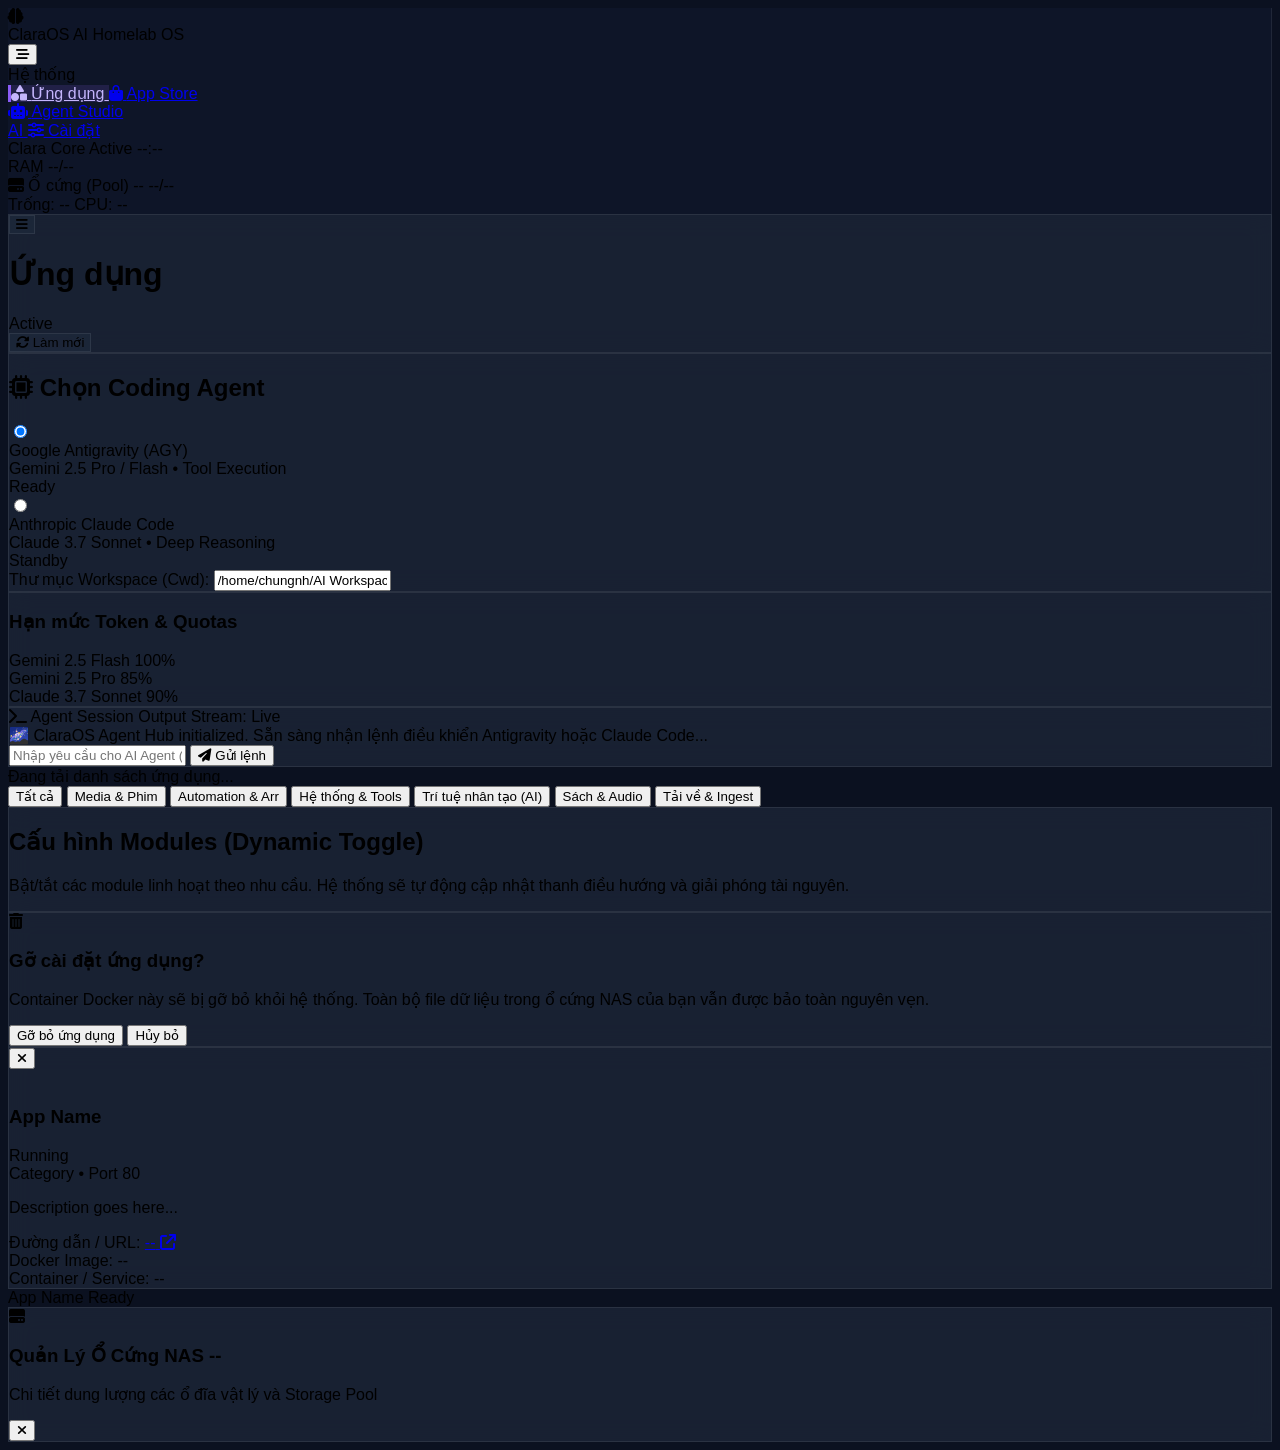
==== commit 22d7ccc1: "fix(apps): rename Agent Hub to Clara and remove AGY launcher" ====
--- a/claraos/web/static/index.html
+++ b/claraos/web/static/index.html
@@ -400,7 +400,7 @@
   </div>
 
   <script src="/js/telemetry.js"></script>
-  <script src="/js/launcher.js"></script>
+  <script src="/js/launcher.js?v=clara-brand-1"></script>
   <script src="/js/store.js"></script>
   <script src="/js/app.js"></script>
 </body>
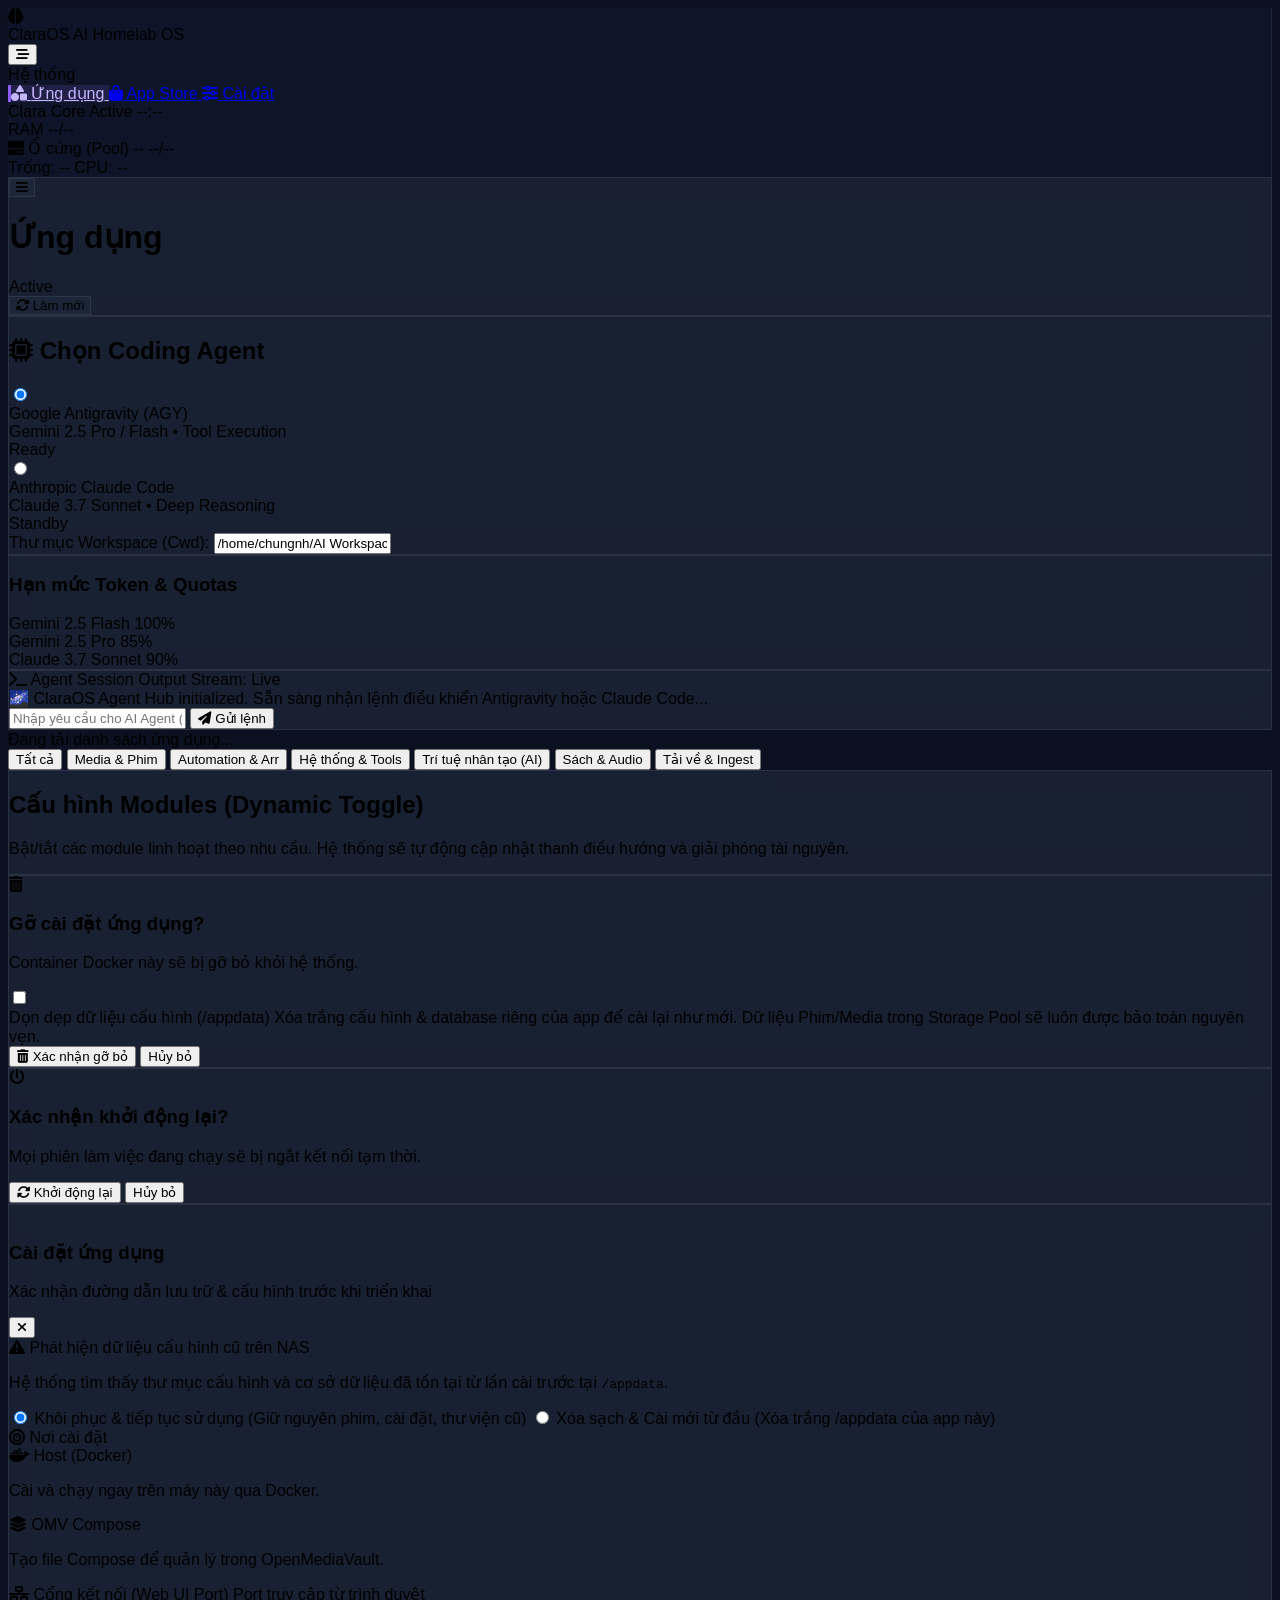
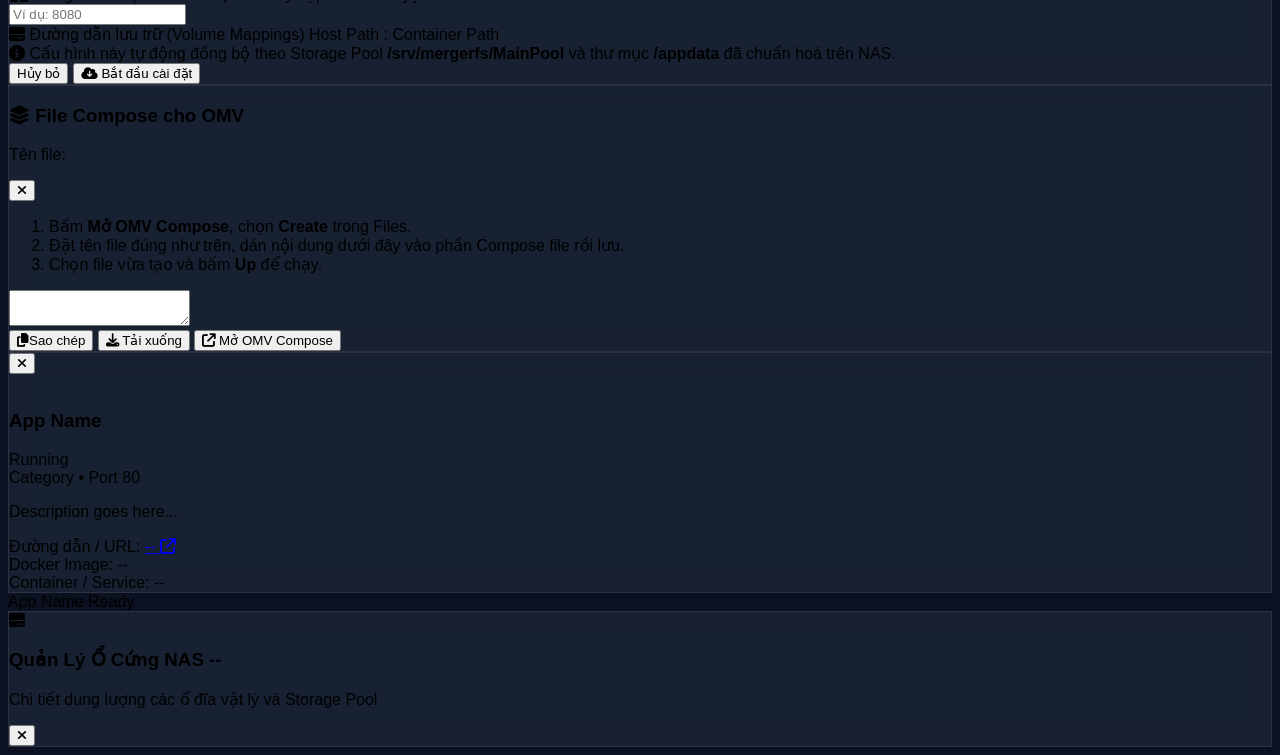
==== commit 2b11e7fd: "feat(apps): choose install target (Host or OMV Compose); rename agent-hub to agent-bridge - Setup di" ====
--- a/claraos/web/static/index.html
+++ b/claraos/web/static/index.html
@@ -71,13 +71,6 @@
         </a>
 
         <!-- Trợ lý AI -->
-        <a href="#agents" data-tab="agents" class="nav-item flex items-center justify-between px-3 py-2.5 rounded-lg text-sm font-medium text-slate-400 transition group">
-          <div class="flex items-center gap-3">
-            <i class="fa-solid fa-robot text-purple-400 w-5 text-center"></i>
-            <span>Agent Studio</span>
-          </div>
-          <span class="text-[10px] bg-purple-500/20 text-purple-300 px-2 py-0.5 rounded-full font-mono">AI</span>
-        </a>
 
         <!-- Cài đặt -->
         <a href="#settings" data-tab="settings" class="nav-item flex items-center gap-3 px-3 py-2.5 rounded-lg text-sm font-medium text-slate-400 transition">
@@ -278,7 +271,7 @@
 
   </main>
 
-  <!-- iOS-Style Uninstall Confirmation Modal -->
+  <!-- iOS-Style Uninstall Confirmation Modal with Data Purge Option -->
   <div id="modal-uninstall" class="fixed inset-0 z-50 flex items-center justify-center p-4 bg-black/60 backdrop-blur-sm hidden transition-opacity">
     <div class="glass-panel w-full max-w-sm rounded-2xl p-6 border border-slate-700/80 shadow-2xl space-y-4 text-center transform scale-95 transition-transform">
       <div class="w-12 h-12 rounded-full bg-rose-500/10 text-rose-400 flex items-center justify-center mx-auto text-xl border border-rose-500/20">
@@ -287,16 +280,195 @@
       <div>
         <h3 id="modal-uninstall-title" class="text-base font-bold text-white">Gỡ cài đặt ứng dụng?</h3>
         <p class="text-xs text-slate-400 mt-1.5 leading-relaxed">
-          Container Docker này sẽ bị gỡ bỏ khỏi hệ thống. Toàn bộ file dữ liệu trong ổ cứng NAS của bạn vẫn được bảo toàn nguyên vẹn.
+          Container Docker này sẽ bị gỡ bỏ khỏi hệ thống.
         </p>
       </div>
-      <div class="space-y-2 pt-2">
-        <button id="modal-btn-confirm-delete" class="w-full py-2.5 bg-rose-600 hover:bg-rose-500 text-white text-xs font-bold rounded-xl transition shadow-lg shadow-rose-600/30">
-          Gỡ bỏ ứng dụng
+
+      <!-- Data purge option -->
+      <div class="bg-slate-950/60 rounded-xl p-3 border border-slate-800 text-left space-y-2">
+        <label class="flex items-start gap-2.5 cursor-pointer">
+          <input type="checkbox" id="uninstall-purge-checkbox" class="mt-0.5 rounded border-slate-700 text-rose-500 focus:ring-rose-500/20 bg-slate-900">
+          <div class="text-[11px] leading-snug">
+            <span class="text-slate-200 font-semibold block">Dọn dẹp dữ liệu cấu hình (<span id="uninstall-config-path" class="font-mono text-rose-300">/appdata</span>)</span>
+            <span class="text-slate-400 block mt-0.5">Xóa trắng cấu hình & database riêng của app để cài lại như mới. Dữ liệu Phim/Media trong Storage Pool sẽ luôn được bảo toàn nguyên vẹn.</span>
+          </div>
+        </label>
+      </div>
+
+      <div class="space-y-2 pt-1">
+        <button id="modal-btn-confirm-delete" class="w-full py-2.5 bg-rose-600 hover:bg-rose-500 text-white text-xs font-bold rounded-xl transition shadow-lg shadow-rose-600/30 flex items-center justify-center gap-1.5">
+          <i class="fa-solid fa-trash-can text-xs"></i>
+          <span>Xác nhận gỡ bỏ</span>
         </button>
         <button onclick="closeUninstallModal()" class="w-full py-2 bg-slate-800 hover:bg-slate-700 text-slate-300 text-xs font-semibold rounded-xl transition">
           Hủy bỏ
         </button>
+      </div>
+    </div>
+  </div>
+
+  <!-- Action Confirmation Modal (Restart, Power off, etc.) -->
+  <div id="modal-action-confirm" class="fixed inset-0 z-50 flex items-center justify-center p-4 bg-black/60 backdrop-blur-sm hidden transition-opacity">
+    <div class="glass-panel w-full max-w-sm rounded-2xl p-6 border border-slate-700/80 shadow-2xl space-y-4 text-center transform scale-95 transition-transform">
+      <div id="modal-action-icon-box" class="w-12 h-12 rounded-full bg-indigo-500/10 text-indigo-400 flex items-center justify-center mx-auto text-xl border border-indigo-500/20">
+        <i id="modal-action-icon" class="fa-solid fa-power-off"></i>
+      </div>
+      <div>
+        <h3 id="modal-action-title" class="text-base font-bold text-white">Xác nhận khởi động lại?</h3>
+        <p id="modal-action-message" class="text-xs text-slate-400 mt-1.5 leading-relaxed">
+          Mọi phiên làm việc đang chạy sẽ bị ngắt kết nối tạm thời.
+        </p>
+      </div>
+      <div class="space-y-2 pt-1">
+        <button id="modal-btn-confirm-action" class="w-full py-2.5 bg-indigo-600 hover:bg-indigo-500 text-white text-xs font-bold rounded-xl transition shadow-lg shadow-indigo-600/30 flex items-center justify-center gap-1.5">
+          <i class="fa-solid fa-rotate text-xs"></i>
+          <span id="modal-action-confirm-text">Khởi động lại</span>
+        </button>
+        <button onclick="closeActionConfirmModal()" class="w-full py-2 bg-slate-800 hover:bg-slate-700 text-slate-300 text-xs font-semibold rounded-xl transition">
+          Hủy bỏ
+        </button>
+      </div>
+    </div>
+  </div>
+
+  <!-- Pre-Install Setup & Storage Modal -->
+  <div id="modal-app-setup" onclick="if(event.target === this) closeAppSetupModal()" class="fixed inset-0 z-50 flex items-center justify-center p-4 bg-black/75 backdrop-blur-sm hidden transition-opacity">
+    <div class="glass-panel w-full max-w-lg rounded-3xl border border-slate-700/80 shadow-2xl overflow-hidden bg-slate-900/95 flex flex-col max-h-[90vh]">
+      <!-- Header -->
+      <div class="p-5 border-b border-slate-800/80 flex items-center justify-between bg-gradient-to-b from-slate-800/40 to-transparent">
+        <div class="flex items-center gap-3">
+          <div id="setup-app-icon-box" class="w-10 h-10 rounded-xl bg-slate-800 border border-slate-700/50 flex items-center justify-center p-1.5 shadow">
+            <img id="setup-app-icon" src="" class="w-full h-full object-contain filter drop-shadow">
+          </div>
+          <div>
+            <h3 class="text-base font-bold text-white flex items-center gap-2">
+              <span id="setup-app-name">Cài đặt ứng dụng</span>
+            </h3>
+            <p class="text-xs text-slate-400">Xác nhận đường dẫn lưu trữ & cấu hình trước khi triển khai</p>
+          </div>
+        </div>
+        <button onclick="closeAppSetupModal()" class="w-8 h-8 rounded-full bg-slate-800 hover:bg-slate-700 text-slate-400 hover:text-white flex items-center justify-center transition">
+          <i class="fa-solid fa-xmark text-sm"></i>
+        </button>
+      </div>
+
+      <!-- Setup Body -->
+      <div class="p-6 overflow-y-auto space-y-5 text-xs">
+        <!-- Detection Notice for Existing Data -->
+        <div id="setup-existing-alert" class="hidden bg-amber-500/10 border border-amber-500/30 rounded-2xl p-4 space-y-2">
+          <div class="flex items-center gap-2 text-amber-400 font-bold text-xs">
+            <i class="fa-solid fa-triangle-exclamation"></i>
+            <span>Phát hiện dữ liệu cấu hình cũ trên NAS</span>
+          </div>
+          <p class="text-slate-300 leading-relaxed text-[11px]">
+            Hệ thống tìm thấy thư mục cấu hình và cơ sở dữ liệu đã tồn tại từ lần cài trước tại <code id="setup-existing-path" class="text-amber-300 font-mono">/appdata</code>.
+          </p>
+          <div class="pt-1 space-y-1.5">
+            <label class="flex items-center gap-2 cursor-pointer text-slate-200">
+              <input type="radio" name="setup-data-mode" value="keep" checked class="text-cyan-500 focus:ring-cyan-500/20 bg-slate-900 border-slate-700">
+              <span class="font-semibold text-cyan-300">Khôi phục & tiếp tục sử dụng</span> (Giữ nguyên phim, cài đặt, thư viện cũ)
+            </label>
+            <label class="flex items-center gap-2 cursor-pointer text-slate-200">
+              <input type="radio" name="setup-data-mode" value="wipe" class="text-rose-500 focus:ring-rose-500/20 bg-slate-900 border-slate-700">
+              <span class="font-semibold text-rose-400">Xóa sạch & Cài mới từ đầu</span> (Xóa trắng /appdata của app này)
+            </label>
+          </div>
+        </div>
+
+        <!-- Install target -->
+        <div class="space-y-2">
+          <label class="text-slate-300 font-semibold flex items-center gap-1.5">
+            <i class="fa-solid fa-bullseye text-cyan-400"></i>
+            <span>Nơi cài đặt</span>
+          </label>
+          <div class="grid grid-cols-2 gap-2">
+            <label class="cursor-pointer">
+              <input type="radio" name="setup-target" value="host" checked onchange="updateSetupTarget()" class="peer sr-only">
+              <div class="rounded-2xl border border-slate-700/80 bg-slate-950/60 p-3 transition peer-checked:border-cyan-500 peer-checked:bg-cyan-500/10">
+                <div class="flex items-center gap-2 font-semibold text-slate-100"><i class="fa-brands fa-docker text-cyan-400"></i> Host (Docker)</div>
+                <p class="mt-1 text-[11px] leading-snug text-slate-400">Cài và chạy ngay trên máy này qua Docker.</p>
+              </div>
+            </label>
+            <label class="cursor-pointer">
+              <input type="radio" name="setup-target" value="omv" onchange="updateSetupTarget()" class="peer sr-only">
+              <div class="rounded-2xl border border-slate-700/80 bg-slate-950/60 p-3 transition peer-checked:border-indigo-500 peer-checked:bg-indigo-500/10">
+                <div class="flex items-center gap-2 font-semibold text-slate-100"><i class="fa-solid fa-layer-group text-indigo-400"></i> OMV Compose</div>
+                <p class="mt-1 text-[11px] leading-snug text-slate-400">Tạo file Compose để quản lý trong OpenMediaVault.</p>
+              </div>
+            </label>
+          </div>
+        </div>
+
+        <!-- Port Configuration -->
+        <div class="space-y-2">
+          <div class="flex justify-between items-center">
+            <label class="text-slate-300 font-semibold flex items-center gap-1.5">
+              <i class="fa-solid fa-network-wired text-cyan-400"></i>
+              <span>Cổng kết nối (Web UI Port)</span>
+            </label>
+            <span class="text-[10px] text-slate-500">Port truy cập từ trình duyệt</span>
+          </div>
+          <div class="flex items-center gap-2">
+            <input type="number" id="setup-input-port" class="w-full bg-slate-950 border border-slate-700/80 rounded-xl px-3.5 py-2.5 text-white font-mono focus:border-cyan-500 focus:ring-1 focus:ring-cyan-500 outline-none transition" placeholder="Ví dụ: 8080">
+          </div>
+        </div>
+
+        <!-- Storage & Volume Mappings -->
+        <div class="space-y-2">
+          <div class="flex justify-between items-center">
+            <label class="text-slate-300 font-semibold flex items-center gap-1.5">
+              <i class="fa-solid fa-hard-drive text-cyan-400"></i>
+              <span>Đường dẫn lưu trữ (Volume Mappings)</span>
+            </label>
+            <span class="text-[10px] text-slate-500">Host Path : Container Path</span>
+          </div>
+          <div id="setup-volumes-list" class="space-y-2 bg-slate-950/60 p-3 rounded-2xl border border-slate-800">
+            <!-- Rendered dynamically -->
+          </div>
+        </div>
+
+        <!-- Quick Info Callout -->
+        <div class="bg-cyan-500/5 border border-cyan-500/15 rounded-xl p-3 flex items-start gap-2.5 text-slate-400 text-[11px]">
+          <i class="fa-solid fa-circle-info text-cyan-400 mt-0.5 text-xs"></i>
+          <span>Cấu hình này tự động đồng bộ theo Storage Pool <strong class="text-slate-200">/srv/mergerfs/MainPool</strong> và thư mục <strong class="text-slate-200">/appdata</strong> đã chuẩn hoá trên NAS.</span>
+        </div>
+      </div>
+
+      <!-- Footer Buttons -->
+      <div class="p-4 border-t border-slate-800/80 bg-slate-950/50 flex items-center justify-end gap-2.5">
+        <button onclick="closeAppSetupModal()" class="px-4 py-2 bg-slate-800 hover:bg-slate-700 text-slate-300 rounded-xl font-semibold transition">
+          Hủy bỏ
+        </button>
+        <button id="setup-btn-confirm-install" class="px-5 py-2 bg-gradient-to-r from-cyan-600 to-blue-600 hover:from-cyan-500 hover:to-blue-500 text-white rounded-xl font-bold transition shadow-lg shadow-cyan-600/30 flex items-center gap-2">
+          <i class="fa-solid fa-cloud-arrow-down text-xs"></i>
+          <span>Bắt đầu cài đặt</span>
+        </button>
+      </div>
+    </div>
+  </div>
+
+  <!-- OMV COMPOSE RESULT MODAL -->
+  <div id="modal-compose-result" onclick="if(event.target === this) closeComposeResult()" class="fixed inset-0 z-50 flex items-center justify-center p-4 bg-black/75 backdrop-blur-sm hidden">
+    <div class="glass-panel w-full max-w-xl rounded-3xl border border-slate-700/80 shadow-2xl overflow-hidden bg-slate-900/95 flex flex-col max-h-[90vh]">
+      <div class="p-5 border-b border-slate-800/80 flex items-center justify-between">
+        <div>
+          <h3 class="text-base font-bold text-white flex items-center gap-2"><i class="fa-solid fa-layer-group text-indigo-400"></i> File Compose cho OMV</h3>
+          <p class="text-xs text-slate-400 mt-0.5">Tên file: <code id="compose-result-name" class="font-mono text-indigo-300"></code></p>
+        </div>
+        <button onclick="closeComposeResult()" class="w-8 h-8 rounded-full bg-slate-800 hover:bg-slate-700 text-slate-400 hover:text-white flex items-center justify-center transition"><i class="fa-solid fa-xmark text-sm"></i></button>
+      </div>
+      <div class="p-5 space-y-3 overflow-y-auto text-xs">
+        <ol class="list-decimal list-inside space-y-1 text-slate-300 leading-relaxed">
+          <li>Bấm <strong class="text-slate-100">Mở OMV Compose</strong>, chọn <strong class="text-slate-100">Create</strong> trong Files.</li>
+          <li>Đặt tên file đúng như trên, dán nội dung dưới đây vào phần Compose file rồi lưu.</li>
+          <li>Chọn file vừa tạo và bấm <strong class="text-slate-100">Up</strong> để chạy.</li>
+        </ol>
+        <textarea id="compose-result-yaml" readonly spellcheck="false" class="w-full h-64 bg-slate-950 border border-slate-700/80 rounded-xl p-3 font-mono text-[11.5px] leading-relaxed text-slate-200 outline-none resize-y"></textarea>
+      </div>
+      <div class="p-4 border-t border-slate-800/80 bg-slate-950/50 flex flex-wrap items-center justify-end gap-2.5">
+        <button onclick="copyComposeYaml()" class="px-4 py-2 bg-slate-800 hover:bg-slate-700 text-slate-200 rounded-xl font-semibold transition flex items-center gap-2"><i class="fa-solid fa-copy text-xs"></i><span id="compose-copy-label">Sao chép</span></button>
+        <button onclick="downloadComposeYaml()" class="px-4 py-2 bg-slate-800 hover:bg-slate-700 text-slate-200 rounded-xl font-semibold transition flex items-center gap-2"><i class="fa-solid fa-download text-xs"></i> Tải xuống</button>
+        <button onclick="openOmvComposeCreate()" class="px-5 py-2 bg-gradient-to-r from-indigo-600 to-blue-600 hover:from-indigo-500 hover:to-blue-500 text-white rounded-xl font-bold transition shadow-lg shadow-indigo-600/30 flex items-center gap-2"><i class="fa-solid fa-arrow-up-right-from-square text-xs"></i> Mở OMV Compose</button>
       </div>
     </div>
   </div>
@@ -399,8 +571,11 @@
     </div>
   </div>
 
+  <!-- Toast Notification Container -->
+  <div id="toast-container" class="fixed bottom-5 right-5 z-50 flex flex-col gap-2.5 pointer-events-none"></div>
+
   <script src="/js/telemetry.js"></script>
-  <script src="/js/launcher.js?v=clara-brand-1"></script>
+  <script src="/js/launcher.js?v=clara-brand-2"></script>
   <script src="/js/store.js"></script>
   <script src="/js/app.js"></script>
 </body>
